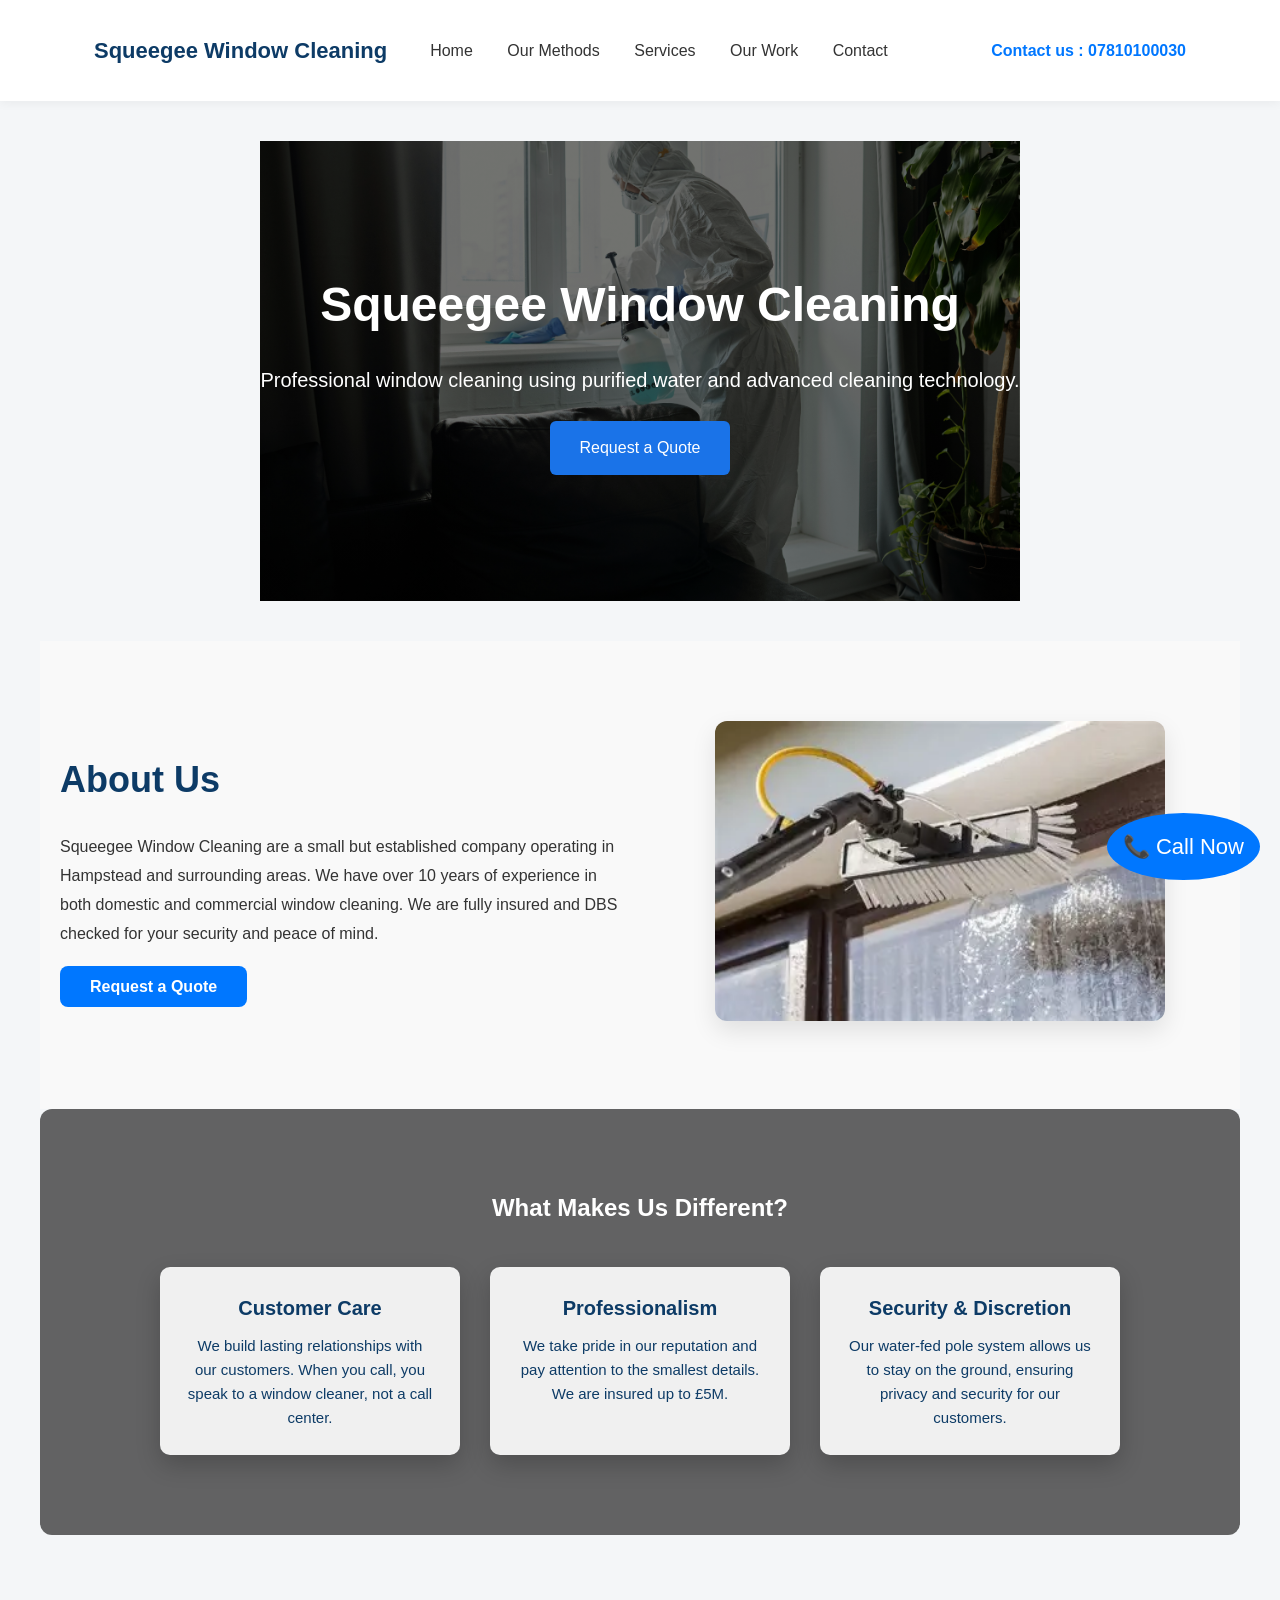
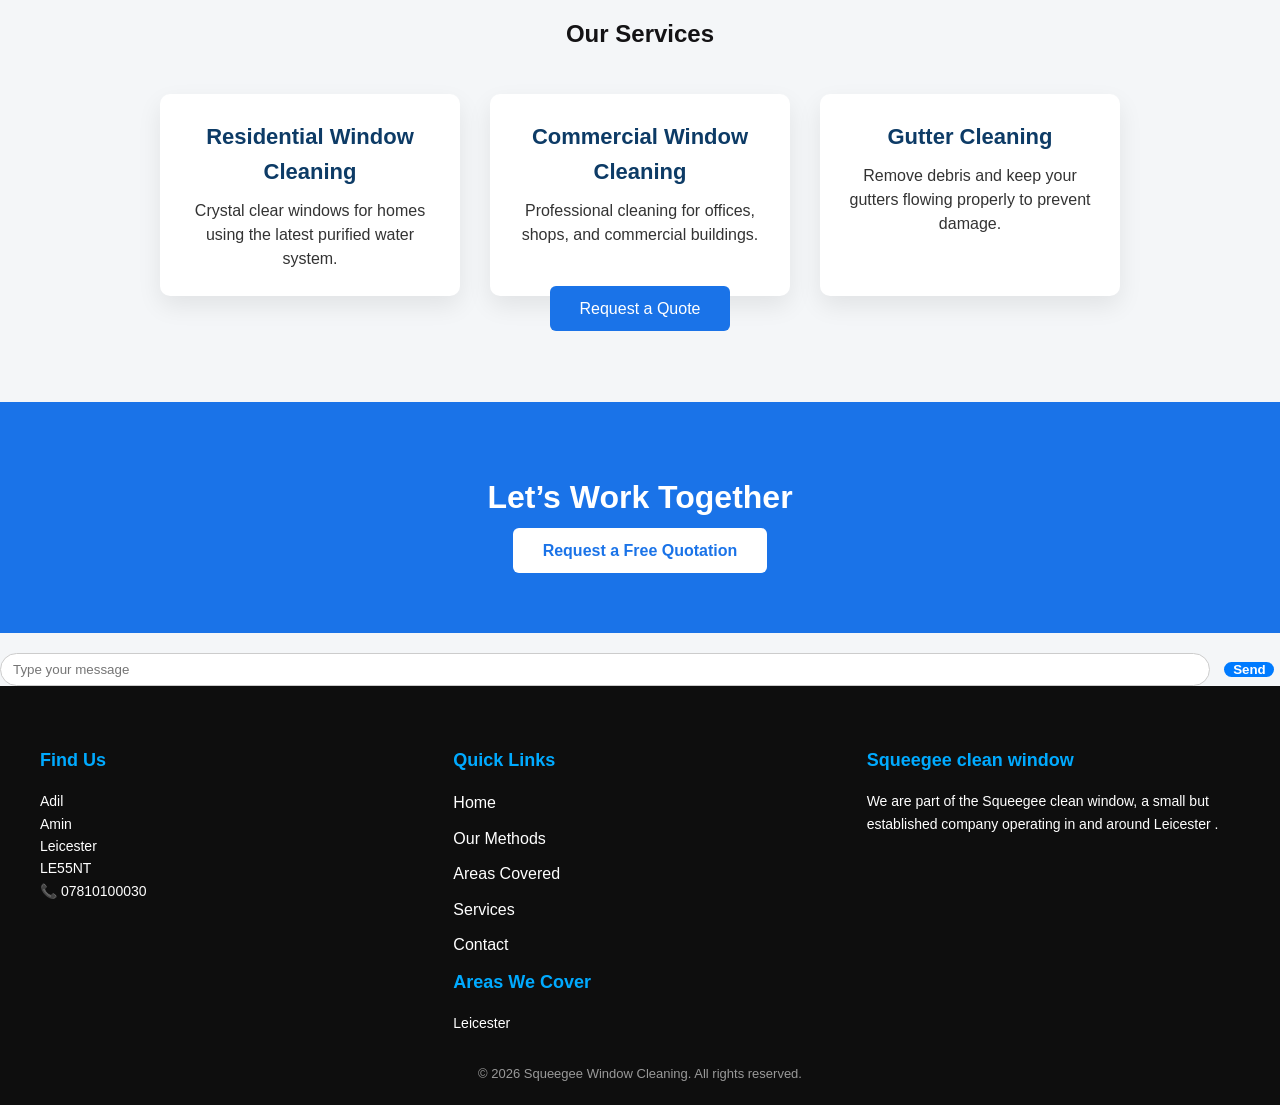
==== index.html @ b542a9dd "lmlm" ====
<!DOCTYPE html>
<html lang="en">

<head>
<meta charset="UTF-8">
<meta name="viewport" content="width=device-width, initial-scale=1.0">
<title>Squeegee Window Cleaning</title>
<link rel="stylesheet" href="style.css">
</head>

<!--Start of Tawk.to Script-->
<script type="text/javascript">
var Tawk_API=Tawk_API||{}, Tawk_LoadStart=new Date();
(function(){
var s1=document.createElement("script"),s0=document.getElementsByTagName("script")[0];
s1.async=true;
s1.src='https://embed.tawk.to/69b595e3cdd3b51c3a6f60e8/1jjml30lh';
s1.charset='UTF-8';
s1.setAttribute('crossorigin','*');
s0.parentNode.insertBefore(s1,s0);
})();
</script>
<!--End of Tawk.to Script-->
<body>

<!-- HEADER -->
<header>
<div class="nav">
<h2>Squeegee Window Cleaning</h2>
<nav>
<a href="index.html">Home</a>
<a href="method.html">Our Methods</a>
<a href="services.html">Services</a>
<a href="Our work.html">Our Work</a>
<a href="contact.html">Contact</a>
</nav>
<p class="call-number">Call Us: <a href="tel:07810100030">Contact us : 07810100030</a></p>
</div>
</header>

<!-- HERO -->
 <section class="hero">

 <div class="index">
<h1>Squeegee Window Cleaning</h1>
<p>Professional window cleaning using purified water and advanced cleaning technology.</p>
<a href="contact.html" class="btn">Request a Quote</a></div>

</section>


<!-- ABOUT US -->
<section class="about">
    <div class="about-content">
        <div class="about-text">
            <h2>About Us</h2>
            <p>Squeegee Window Cleaning are a small but established company operating in Hampstead and surrounding areas.  
            We have over 10 years of experience in both domestic and commercial window cleaning.  
            We are fully insured and DBS checked for your security and peace of mind.</p>
            <a href="contact.html" class="btn">Request a Quote</a>
        </div>
        <div class="about-img">
            <img src="images/pic.webp" alt="Window Cleaning Team">
        </div>
    </div>
</section>
<!-- WHAT MAKES US DIFFERENT -->
<section class="difference">
<h2>What Makes Us Different?</h2>
<div class="diff-cards">
<div class="diff-card">
<h3>Customer Care</h3>
<p>We build lasting relationships with our customers. When you call, you speak to a window cleaner, not a call center.</p>
</div>
<div class="diff-card">
<h3>Professionalism</h3>
<p>We take pride in our reputation and pay attention to the smallest details. We are insured up to £5M.</p>
</div>
<div class="diff-card">
<h3>Security & Discretion</h3>
<p>Our water-fed pole system allows us to stay on the ground, ensuring privacy and security for our customers.</p>
</div>
</div>
</section>

<!-- SERVICES -->
<section class="services">
<h2>Our Services</h2>
<div class="services-grid">
<div class="service-card">
<h3>Residential Window Cleaning</h3>
<p>Crystal clear windows for homes using the latest purified water system.</p>
</div>
<div class="service-card">
<h3>Commercial Window Cleaning</h3>
<p>Professional cleaning for offices, shops, and commercial buildings.</p>
</div>
<div class="service-card">
<h3>Gutter Cleaning</h3>
<p>Remove debris and keep your gutters flowing properly to prevent damage.</p>
</div>
</div>
<a href="contact.html" class="btn">Request a Quote</a>
</section>

<!-- CTA -->
<section class="cta">
<h2>Let’s Work Together</h2>
<a href="contact.html" class="btn">Request a Free Quotation</a>
</section>
<div id="chatbox">
  <div id="messages"></div>
  <input type="text" id="user_input" placeholder="Type your message">
  <button onclick="sendMessage()">Send</button>
</div>

<!-- FOOTER -->
<footer>
<div class="footer-container">

<div class="footer-contact">
<h3>Find Us</h3>
<p>Adil <br>Amin<br>Leicester<br>LE55NT</p>
<p>📞 <a href="tel:07946547311">07810100030</a></p>
</div>

<div class="footer-links">
<h3>Quick Links</h3>
<ul>
<li><a href="index.html">Home</a></li>
<li><a href="method.html">Our Methods</a></li>
<li><a href="areas.html">Areas Covered</a></li>
<li><a href="services.html">Services</a></li>
<li><a href="contact.html">Contact</a></li>
</ul>

<h3>Areas We Cover</h3>
<p>Leicester</p>
</div>

<div class="footer-about">
<h3>Squeegee clean window</h3>
<p>We are part of the Squeegee clean window, a small but established company operating in and around Leicester .</p>
</div>

</div>
<div class="footer-bottom">
<p>© 2026 Squeegee Window Cleaning. All rights reserved.</p>
</div>
</footer>

<a href="" class="call-btn">📞 Call Now</a>

</body>
</html>
---- style.css ----
/* RESET */

**{
margin:0;
padding:0;
box-sizing:border-box;
font-family:Arial,sans-serif;
}

/* HEADER */

header{
background:#0d3b66;
color:white;
padding:15px 0;
}

.nav{
width:90%;
max-width:1200px;
margin:auto;
display:flex;
justify-content:space-between;
align-items:center;
}

nav a{
color:white;
margin-left:20px;
text-decoration:none;
font-weight:500;
}

/* HERO */
.hero {
  height: 60vh; /* or 100vh if you want full screen */
  display: flex;
  flex-direction: column;
  justify-content: center;
  align-items: center;
  text-align: center;
  color: white;
  padding: 40px 20px;

  /* Background image settings */
  
  background-size: cover;  /* make it cover the whole section */
  background-attachment: scroll; /* or 'fixed' for parallax effect */
}

.index{
height:60vh;
display:flex;
flex-direction:column;
justify-content:center;
align-items:center;
text-align:center;
color:white;
background:
linear-gradient(rgba(0,0,0,0.55), rgba(0,0,0,0.55)),
url("images/pexels-matilda-wormwood-4098323.jpg");
background-size:cover;
background-position:center;
}


.hero-content{
max-width:700px;
padding:20px;
}
.hero h1{
font-size:48px;
margin-bottom:20px;
animation:fadeIn 1.5s;
}

.hero p{
font-size:20px;
margin-bottom:25px;
animation:fadeIn 2s;
}

/* BUTTON */

.btn{
background:#1a73e8;
color:white;
padding:14px 30px;
border-radius:6px;
text-decoration:none;
transition:0.3s;
}

.btn:hover{
background:#0d5bd7;
}

/* SERVICES */

.services{
padding:80px 20px;
text-align:center;
}

.services-grid{
display:flex;
gap:30px;
justify-content:center;
margin-top:40px;
}

.service-card{
background:white;
padding:30px;
border-radius:10px;
box-shadow:0 10px 25px rgba(0,0,0,0.1);
width:250px;
}


/* CALL BUTTON */

.call-btn{
position:fixed;
bottom:20px;
right:20px;
background:#0077ff;
color:white;
padding:16px;
border-radius:50%;
font-size:22px;
text-decoration:none;
}

/* ANIMATION */

@keyframes fadeIn{
0%{
opacity:0;
transform:translateY(30px);
}
100%{
opacity:1;
transform:translateY(0);
}
}


































/* HERO  methos css*/
.method-hero{
height:60vh;
display:flex;
flex-direction:column;
justify-content:center;
align-items:center;
text-align:center;
color:white;
background:
linear-gradient(rgba(0,0,0,0.55), rgba(0,0,0,0.55)),
url("images/pexels-matilda-wormwood-4098323.jpg");
background-size:cover;
background-position:center;
}

.method-hero h1{
font-size:48px;
margin-bottom:15px;
animation:fadeIn 1.5s;
}

.method-hero p{
font-size:20px;
animation:fadeIn 2.5s;
}

/* STEPS SECTION */
.steps{
padding:80px 20px;
max-width:1200px;
margin:auto;
text-align:center;
}

.steps h2{
margin-bottom:50px;
}

.step-grid{
display:flex;
flex-wrap:wrap;
gap:40px;
justify-content:center;
}

.step-card{
background:white;
padding:30px;
width:300px;
border-radius:10px;
box-shadow:0 10px 25px rgba(0,0,0,0.08);
transition:transform 0.3s, box-shadow 0.3s;
}

.step-card:hover{
transform:translateY(-10px);
box-shadow:0 15px 35px rgba(0,0,0,0.15);
}

.step-card img{
width:100%;
height:180px;
object-fit:cover;
border-radius:10px 10px 0 0;
margin-bottom:15px;
}

.step-card h3{
margin-bottom:10px;
font-size:22px;
color:#0d3b66;
}

.step-card p{
font-size:16px;
color:#333;
line-height:1.5;
}

/* REUSE FADE ANIMATION */
@keyframes fadeIn{
from{
opacity:0;
transform:translateY(30px);
}
to{
opacity:1;
transform:translateY(0);
}
}






















/* CONTACT HERO page */
.contact-hero{
height:60vh;
display:flex;
flex-direction:column;
justify-content:center;
align-items:center;
text-align:center;
color:white;
background:
linear-gradient(rgba(0,0,0,0.55), rgba(0,0,0,0.55)),
url("images/pexels-matilda-wormwood-4098323.jpg");
background-size:cover;
background-position:center;
}

.contact-hero h1{
font-size:40px;
margin-bottom:10px;
}

.contact-hero p{
font-size:18px;
opacity:0.9;
}

/* CONTACT FORM LAYOUT */
.contact-section{
padding:60px 20px;
background:#f5f5f5;
}

.contact-container{
max-width:1100px;
margin:auto;
display:flex;
flex-wrap:wrap;
gap:40px;
justify-content:center;
align-items:flex-start;
}

.contact-form,
.contact-info{
background:white;
padding:25px;
border-radius:8px;
box-shadow:0 8px 25px rgba(0,0,0,0.08);
width:100%;
max-width:450px;
}

.contact-form h2,
.contact-info h2{
margin-bottom:18px;
color:#0d3b66;
font-size:24px;
}

.contact-form input,
.contact-form textarea{
width:100%;
padding:12px;
margin:8px 0;
border:1px solid #ccc;
border-radius:6px;
font-size:16px;
}

.contact-form textarea{
min-height:140px;
resize:none;
}

.btn-submit{
background:#1a73e8;
color:white;
padding:12px 22px;
border:none;
border-radius:6px;
font-size:18px;
cursor:pointer;
transition:0.3s;
}

.btn-submit:hover{
background:#0d5bd7;
}

/* CONTACT INFO */
.contact-info p{
font-size:16px;
margin-bottom:10px;
}

.contact-info a{
color:#0077ff;
text-decoration:none;
}

.contact-info a:hover{
text-decoration:underline;
}

/* GOOGLE MAP */
.map-section{
margin-top:40px;
text-align:center;
}

.map-section h2{
margin-bottom:18px;
color:#0d3b66;
font-size:26px;
}

/* MOBILE */
@media (max-width:768px){
.contact-container{
flex-direction:column;
align-items:center;
}
}

















/* HERO FOR SERVICES pages */
.services-hero{
background:linear-gradient(rgba(0,0,0,0.55), rgba(0,0,0,0.55)), url("images/1.jpg");
background-size:cover;
background-position:center;
text-align:center;
color:white;
padding:80px 20px;
}

.services-hero h1{
font-size:48px;
margin-bottom:15px;
animation:fadeIn 1.5s;
}

.services-hero p{
font-size:20px;
animation:fadeIn 2.5s;
}

/* SERVICES GRID */
.services-section{
padding:80px 20px;
max-width:1200px;
margin:auto;
text-align:center;
}

.services-section h2{
margin-bottom:50px;
font-size:32px;
color:#0d3b66;
}

.services-grid{
display:flex;
flex-wrap:wrap;
justify-content:center;
gap:30px;
}

.service-card{
background:white;
padding:25px;
width:300px;
border-radius:10px;
box-shadow:0 10px 25px rgba(0,0,0,0.08);
transition:transform 0.3s, box-shadow 0.3s;
}

.service-card:hover{
transform:translateY(-10px);
box-shadow:0 15px 35px rgba(0,0,0,0.15);
}

.service-card img{
width:100%;
height:200px;
object-fit:cover;
border-radius:10px 10px 0 0;
margin-bottom:15px;
}

.service-card h3{
margin-bottom:10px;
font-size:22px;
color:#0d3b66;
}

.service-card p{
font-size:16px;
color:#333;
line-height:1.5;
}

/* MOBILE RESPONSIVE */
@media(max-width:768px){
.services-grid{
flex-direction:column;
align-items:center;
}
}

/* =====================
   WHAT MAKES US DIFFERENT - BACKGROUND IMAGE
===================== */
.difference {
    padding:80px 20px;
    max-width:1200px;
    margin:auto;
    text-align:center;

    /* Background image */
    background: linear-gradient(rgba(0,0,0,0.6), rgba(0,0,0,0.6)), 
                url('images/pexels-tima-miroshnichenko-6195960.jpg') no-repeat center center;
    background-size:cover;
    color:white;  /* Make text white for contrast */
    border-radius:12px;
}

/* Cards on top of background */
.diff-cards {
    display:flex;
    flex-wrap:wrap;
    justify-content:center;
    gap:30px;
    margin-top:40px;
}

.diff-card {
    background: rgba(255, 255, 255, 0.9); /* semi-transparent for readability */
    padding:25px;
    width:300px;
    border-radius:10px;
    box-shadow:0 10px 25px rgba(0,0,0,0.2);
    transition:transform 0.3s, box-shadow 0.3s;
    color:#0d3b66; /* Dark text inside cards */
}

.diff-card:hover{
    transform:translateY(-10px);
    box-shadow:0 15px 35px rgba(0,0,0,0.25);
}

.diff-card h3{
    margin-bottom:10px;
    font-size:20px;
}

.diff-card p{
    font-size:15px;
    line-height:1.6;
}

/* Responsive */
@media(max-width:768px){
    .diff-cards {
        flex-direction:column;
        align-items:center;
    }
}
/* =====================
   ABOUT US
===================== */
.about {
    padding:80px 20px;
    max-width:1200px;
    margin:auto;
    background:#f9f9f9;
}

.about-content {
    display:flex;
    align-items:center;
    justify-content:space-between;
    gap:40px;
    flex-wrap:wrap;
}

.about-text {
    flex:1;
    min-width:280px;
}

.about-text h2 {
    font-size:36px;
    color:#0d3b66;
    margin-bottom:25px;
    opacity:0;
    transform:translateY(30px);
    animation:fadeInUp 1s forwards;
}

.about-text p {
    font-size:16px;
    color:#333;
    line-height:1.8;
    margin-bottom:25px;
    opacity:0;
    transform:translateY(30px);
    animation:fadeInUp 1s 0.3s forwards; /* delay 0.3s */
}

.about-text .btn {
    background:#0077ff;
    color:white;
    padding:12px 30px;
    border-radius:8px;
    font-weight:600;
    transition:0.3s;
    opacity:0;
    transform:translateY(30px);
    animation:fadeInUp 1s 0.6s forwards; /* delay 0.6s */
}

.about-text .btn:hover {
    background:#005ed6;
    transform:translateY(-3px);
}

.about-img {
    flex:1;
    min-width:280px;
    text-align:center;
}

.about-img img {
    width:100%;
    max-width:450px;
    border-radius:12px;
    box-shadow:0 10px 25px rgba(0,0,0,0.1);
    opacity:0;
    transform:translateY(30px);
    animation:fadeInUp 1s 0.9s forwards; /* delay 0.9s */
}

/* Fade-in animation */
@keyframes fadeInUp {
    to {
        opacity:1;
        transform:translateY(0);
    }
}

/* Responsive */
@media(max-width:768px){
    .about-content {
        flex-direction:column;
    }
    .about-text h2 {
        font-size:28px;
    }
    .about-text p {
        font-size:15px;
    }
    .about-img img {
        max-width:100%;
    }
}


/* =====================
   GLOBAL STYLES
===================== */
*{
    margin:0;
    padding:0;
    box-sizing:border-box;
}

body{
    font-family:'Poppins', sans-serif;
    background:#f4f6f8;
    color:#141315;
    line-height:1.6;
}

a{
    text-decoration:none;
    color:inherit;
}

/* =====================
   HEADER
===================== */
header{
    background:white;
    box-shadow:0 2px 10px rgba(0,0,0,0.05);
    position:sticky;
    top:0;
    z-index:1000;
}

.nav{
    max-width:1200px;
    margin:auto;
    padding:18px 30px;
    display:flex;
    justify-content:space-between;
    align-items:center;
    flex-wrap:wrap;
}

.nav h2{
    font-size:22px;
    color:#0d3b66;
}

.nav nav a{
    margin:0 15px;
    font-weight:500;
    color:#333;
    transition:0.3s;
}

.nav nav a:hover{
    color:#0077ff;
}

.call-number a{
    font-weight:600;
    color:#0077ff;
}
 







/* WORK HERO SECTION */
.Work{
height:50vh;
display:flex;
flex-direction:column;
justify-content:center;
align-items:center;
text-align:center;
color:white;

background:
linear-gradient(rgba(0,0,0,0.6), rgba(0,0,0,0.6)),
url("images/pexels-tima-miroshnichenko-6195105.jpg");

background-size:cover;
background-position:center;
}

.Work h1{
font-size:48px;
margin-bottom:15px;
animation:fadeIn 1.5s;
}

.Work p{
font-size:20px;
animation:fadeIn 2s;
}


/* GALLERY SECTION */

.gallery{
padding:80px 20px;
background:#f5f5f5;
overflow:hidden;
}

/* TRACK */

.gallery-track{
width:100%;
overflow:hidden;
}

/* SLIDE CONTAINER */

.gallery-slide{
display:flex;
gap:20px;
animation:slideGallery 20s linear infinite;
}

/* IMAGES */

.gallery-slide img{
width:350px;
height:250px;
object-fit:cover;
border-radius:10px;
box-shadow:0 10px 25px rgba(0,0,0,0.15);
transition:0.3s;
}

/* HOVER EFFECT */

.gallery-slide img:hover{
transform:scale(1.05);
}

/* SLIDING ANIMATION */

@keyframes slideGallery{

0%{
transform:translateX(0);
}

100%{
transform:translateX(-50%);
}}
/* CTA SECTION */
.cta{
background:#1a73e8;
color:white;
text-align:center;
padding:70px 20px;
}

.cta h2{
font-size:32px;
margin-bottom:15px;
}

.cta p{
font-size:18px;
margin-bottom:25px;
}

.cta .btn{
background:white;
color:#1a73e8;
padding:14px 30px;
border-radius:6px;
text-decoration:none;
font-weight:bold;
transition:0.3s;
}

.cta .btn:hover{
background:#e6f0ff;
transform:translateY(-3px);
}
























/* FOOTER STYLING */
footer{
    background:#0e0e0e;
    color:white;
    padding:60px 20px 20px 20px;
    font-family:'Poppins', sans-serif;
}

/* FOOTER MAIN CONTAINER */
.footer-container{
    display:flex;
    flex-wrap:wrap;
    justify-content:space-between;
    gap:40px;
    max-width:1200px;
    margin:auto;
}

/* SECTIONS: CONTACT, LINKS, ABOUT */
.footer-contact,
.footer-links,
.footer-about{
    flex:1;
    min-width:250px;
}

/* SECTION HEADINGS */
.footer-contact h3,
.footer-links h3,
.footer-about h3{
    font-size:18px;
    margin-bottom:15px;
    color:#00aaff;
}

/* PARAGRAPHS */
.footer-contact p,
.footer-links p,
.footer-about p{
    font-size:14px;
    line-height:1.6;
}

/* QUICK LINKS LIST */
.footer-links ul{
    list-style:none;
    padding:0;
}

.footer-links ul li{
    margin-bottom:10px;
}

.footer-links ul li a,
.footer-contact a{
    color:white;
    text-decoration:none;
    transition:0.3s;
}

.footer-links ul li a:hover,
.footer-contact a:hover{
    color:#00aaff;
}

/* FOOTER BOTTOM TEXT */
.footer-bottom{
    text-align:center;
    margin-top:30px;
    font-size:13px;
    color:#999;
}

/* MOBILE RESPONSIVE */
@media(max-width:768px){
    .footer-container{
        flex-direction:column;
        text-align:center;
        gap:30px;
    }
}












<style>
/* Chatbox container */
#chatbox {
    width: 350px;
    max-height: 500px;
    border: 2px solid #007BFF;
    border-radius: 10px;
    padding: 10px;
    display: flex;
    flex-direction: column;
    justify-content: space-between;
    font-family: Arial, sans-serif;
    background-color: #f9f9f9;
}

/* Messages container */
#messages {
    flex: 1;
    overflow-y: auto;
    padding: 5px;
    margin-bottom: 10px;
}

/* Each message */
#messages p {
    margin: 5px 0;
    padding: 8px 12px;
    border-radius: 15px;
    max-width: 80%;
    word-wrap: break-word;
}

/* User messages */
#messages p:nth-child(odd) {
    background-color: #007BFF;
    color: white;
    align-self: flex-end;
}

/* Bot messages */
#messages p:nth-child(even) {
    background-color: #e5e5ea;
    color: black;
    align-self: flex-start;
}

/* Input field */
#user_input {
    width: calc(100% - 70px);
    padding: 8px 12px;
    border-radius: 20px;
    border: 1px solid #ccc;
    outline: none;
}

/* Send button */
#chatbox button {
    width: 50px;
    margin-left: 10px;
    border: none;
    background-color: #007BFF;
    color: white;
    font-weight: bold;
    border-radius: 20px;
    cursor: pointer;
    transition: background-color 0.2s;
}

#chatbox button:hover {
    background-color: #0056b3;
}
</style>
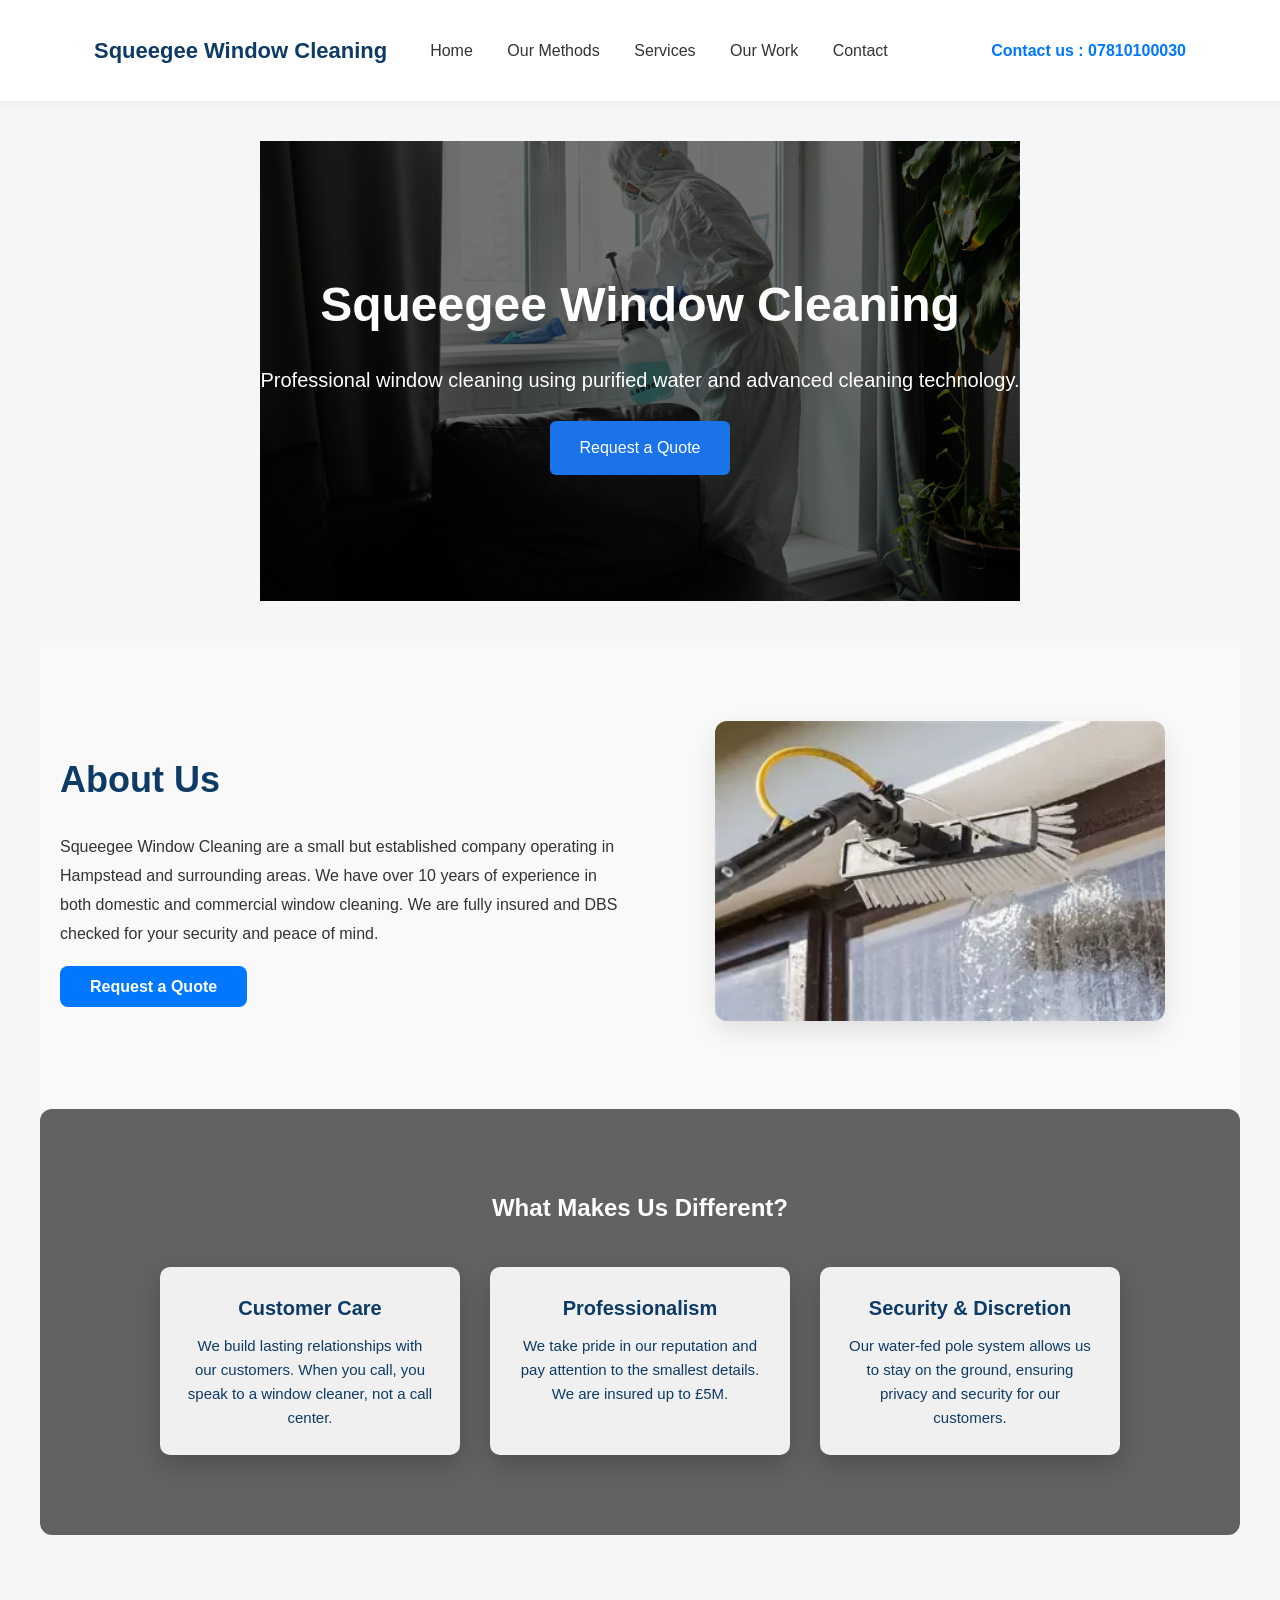
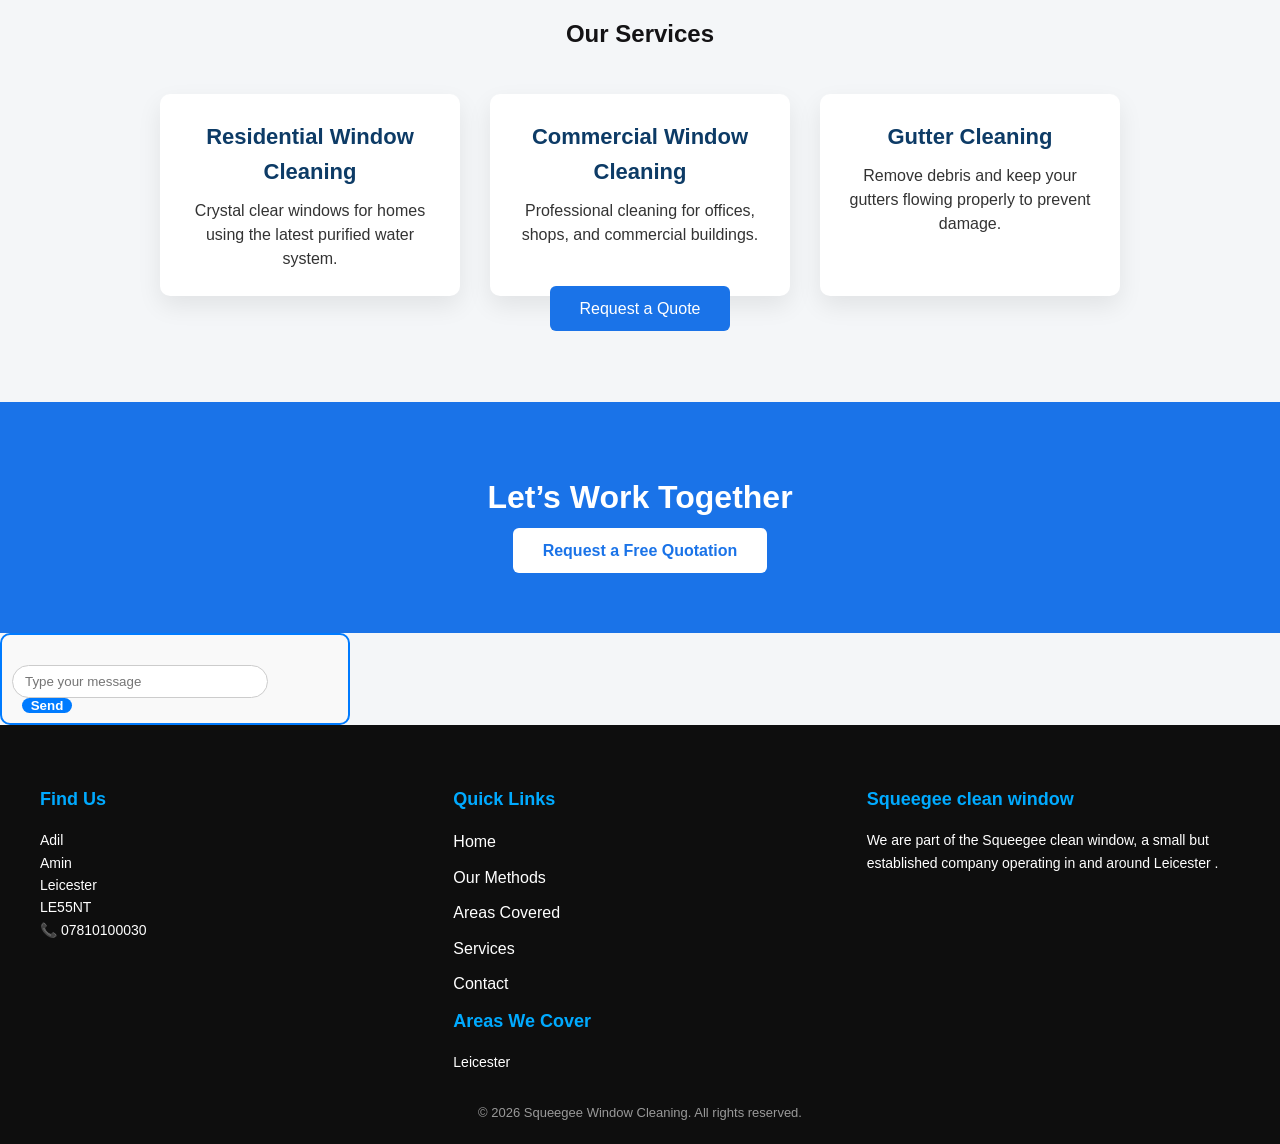
==== commit 7774e4a7: "lkl" ====
--- a/index.html
+++ b/index.html
@@ -148,8 +148,9 @@
 <p>© 2026 Squeegee Window Cleaning. All rights reserved.</p>
 </div>
 </footer>
+<!-- <a href="" class="call-btn">📞 Call Now</a> -->
 
-<a href="" class="call-btn">📞 Call Now</a>
+
 
 </body>
 </html>
--- a/style.css
+++ b/style.css
@@ -123,8 +123,8 @@
 .call-btn{
 position:fixed;
 bottom:20px;
-right:20px;
-background:#0077ff;
+left:2120px;
+background:#2c3ac9;
 color:white;
 padding:16px;
 border-radius:50%;
@@ -973,7 +973,7 @@
 
 
 
-<style>
+
 /* Chatbox container */
 #chatbox {
     width: 350px;
@@ -1044,4 +1044,3 @@
 #chatbox button:hover {
     background-color: #0056b3;
 }
-</style>
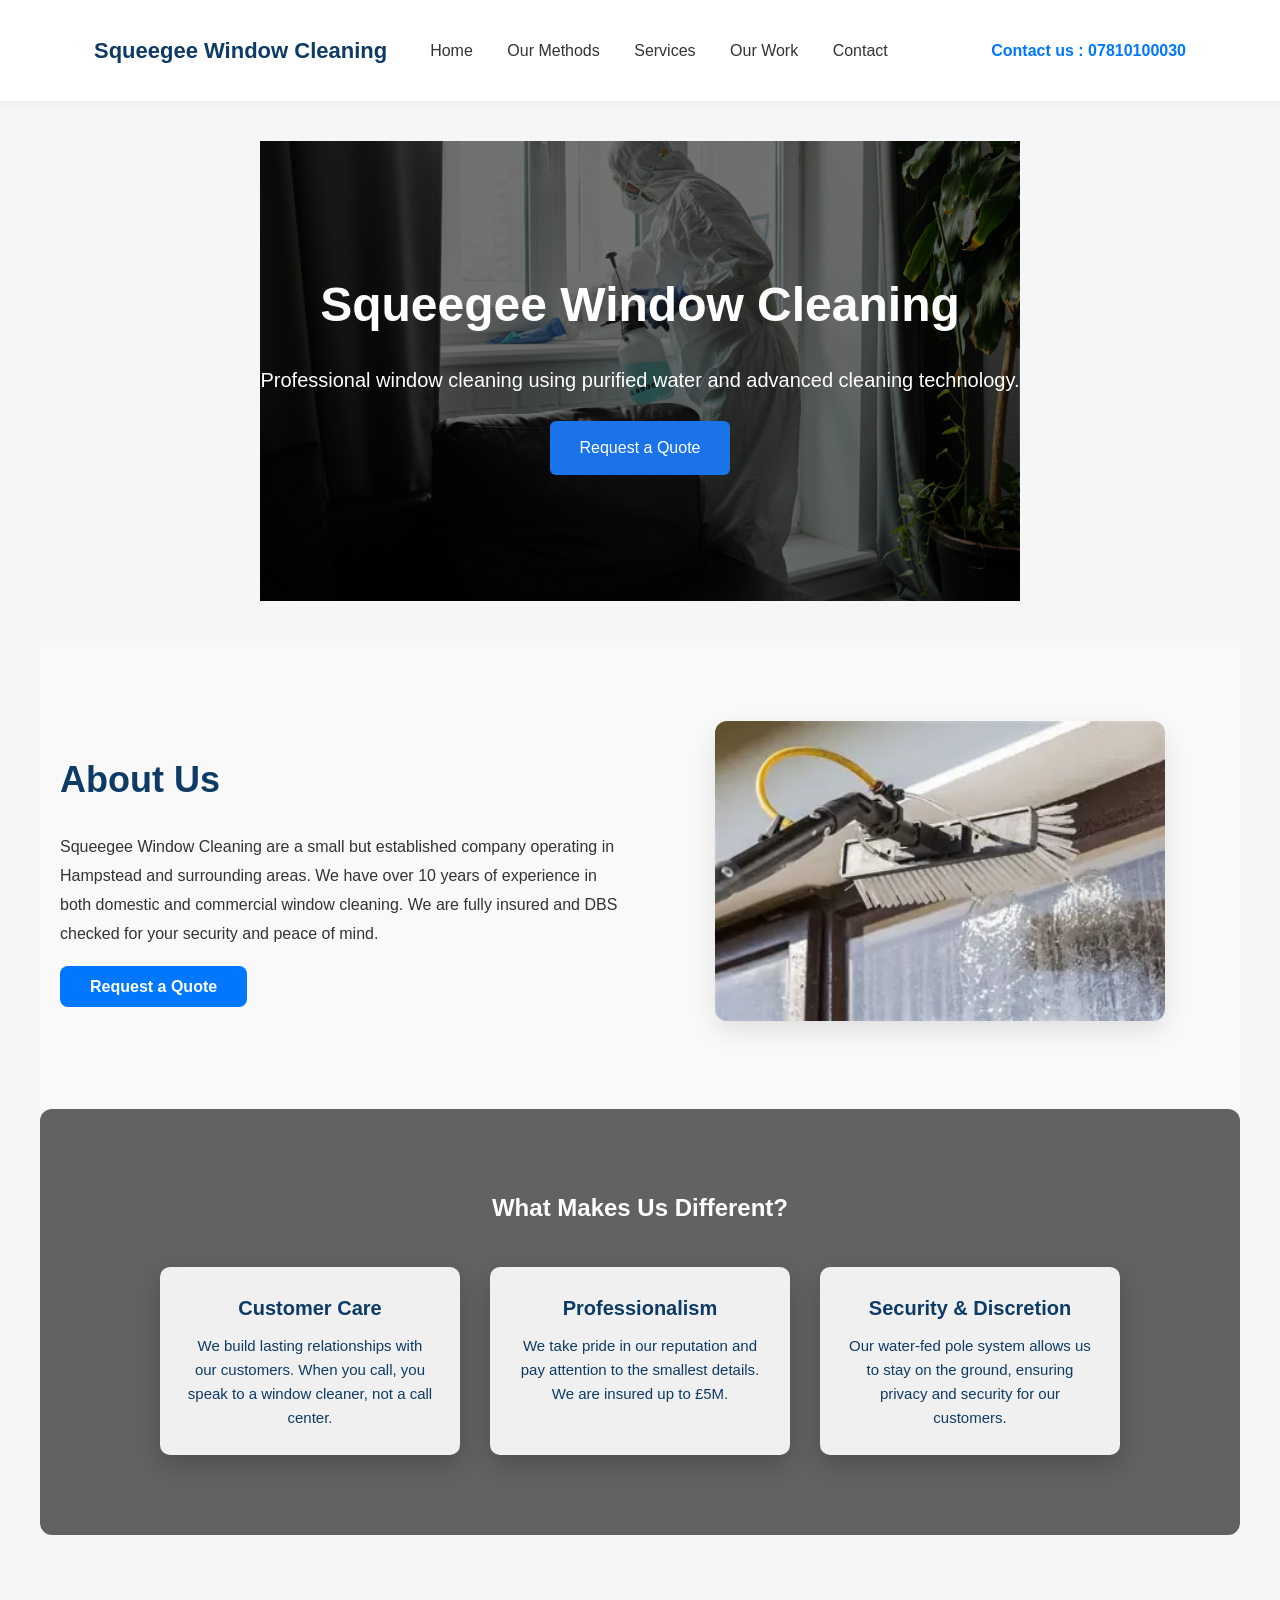
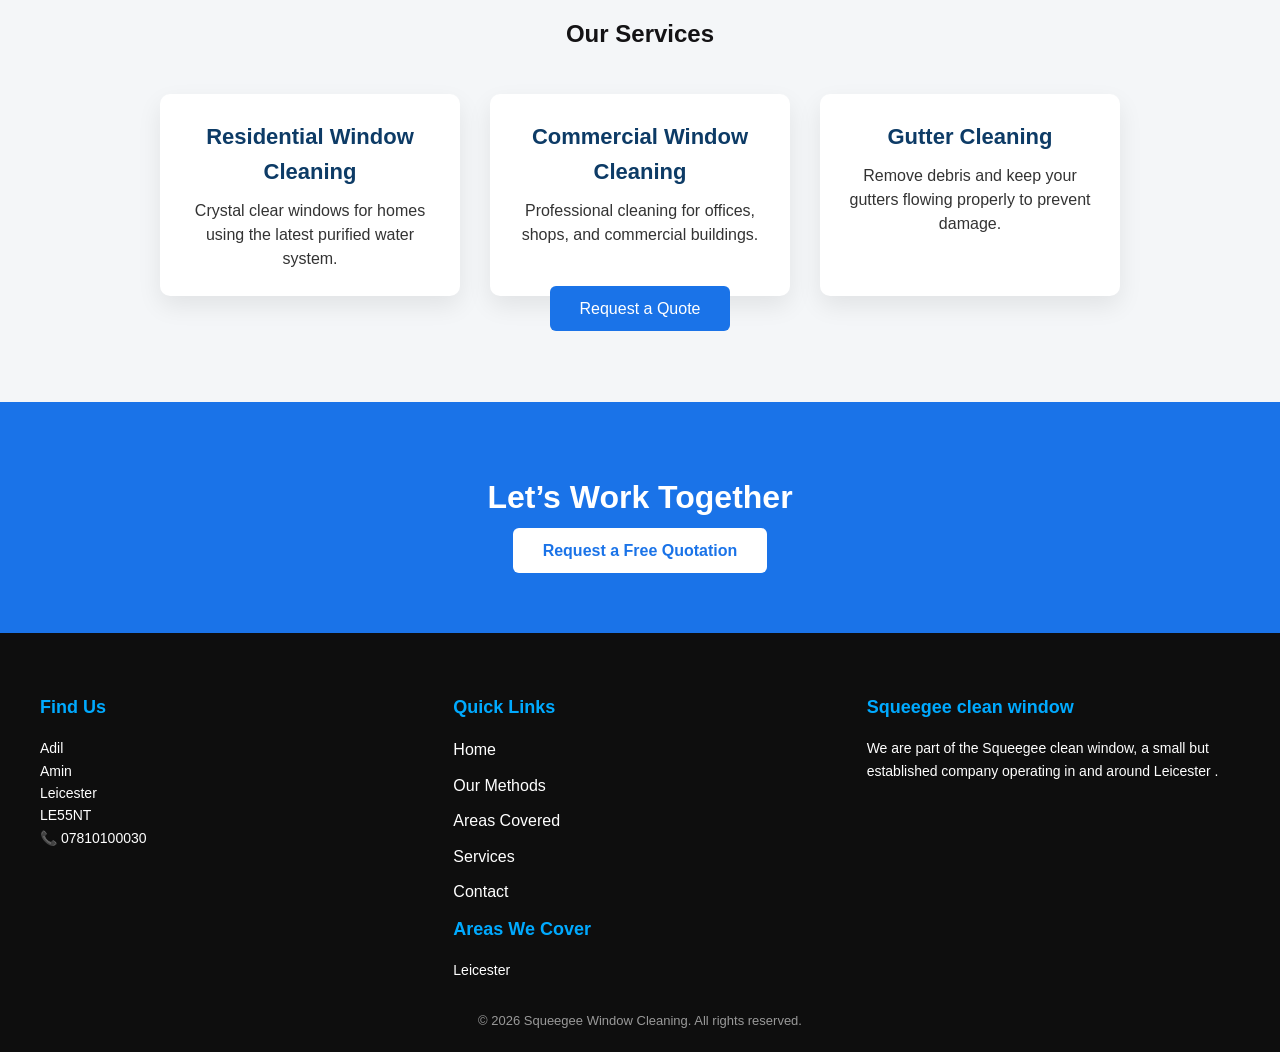
==== commit 269de9df: "jhj" ====
--- a/index.html
+++ b/index.html
@@ -108,11 +108,7 @@
 <h2>Let’s Work Together</h2>
 <a href="contact.html" class="btn">Request a Free Quotation</a>
 </section>
-<div id="chatbox">
-  <div id="messages"></div>
-  <input type="text" id="user_input" placeholder="Type your message">
-  <button onclick="sendMessage()">Send</button>
-</div>
+
 
 <!-- FOOTER -->
 <footer>
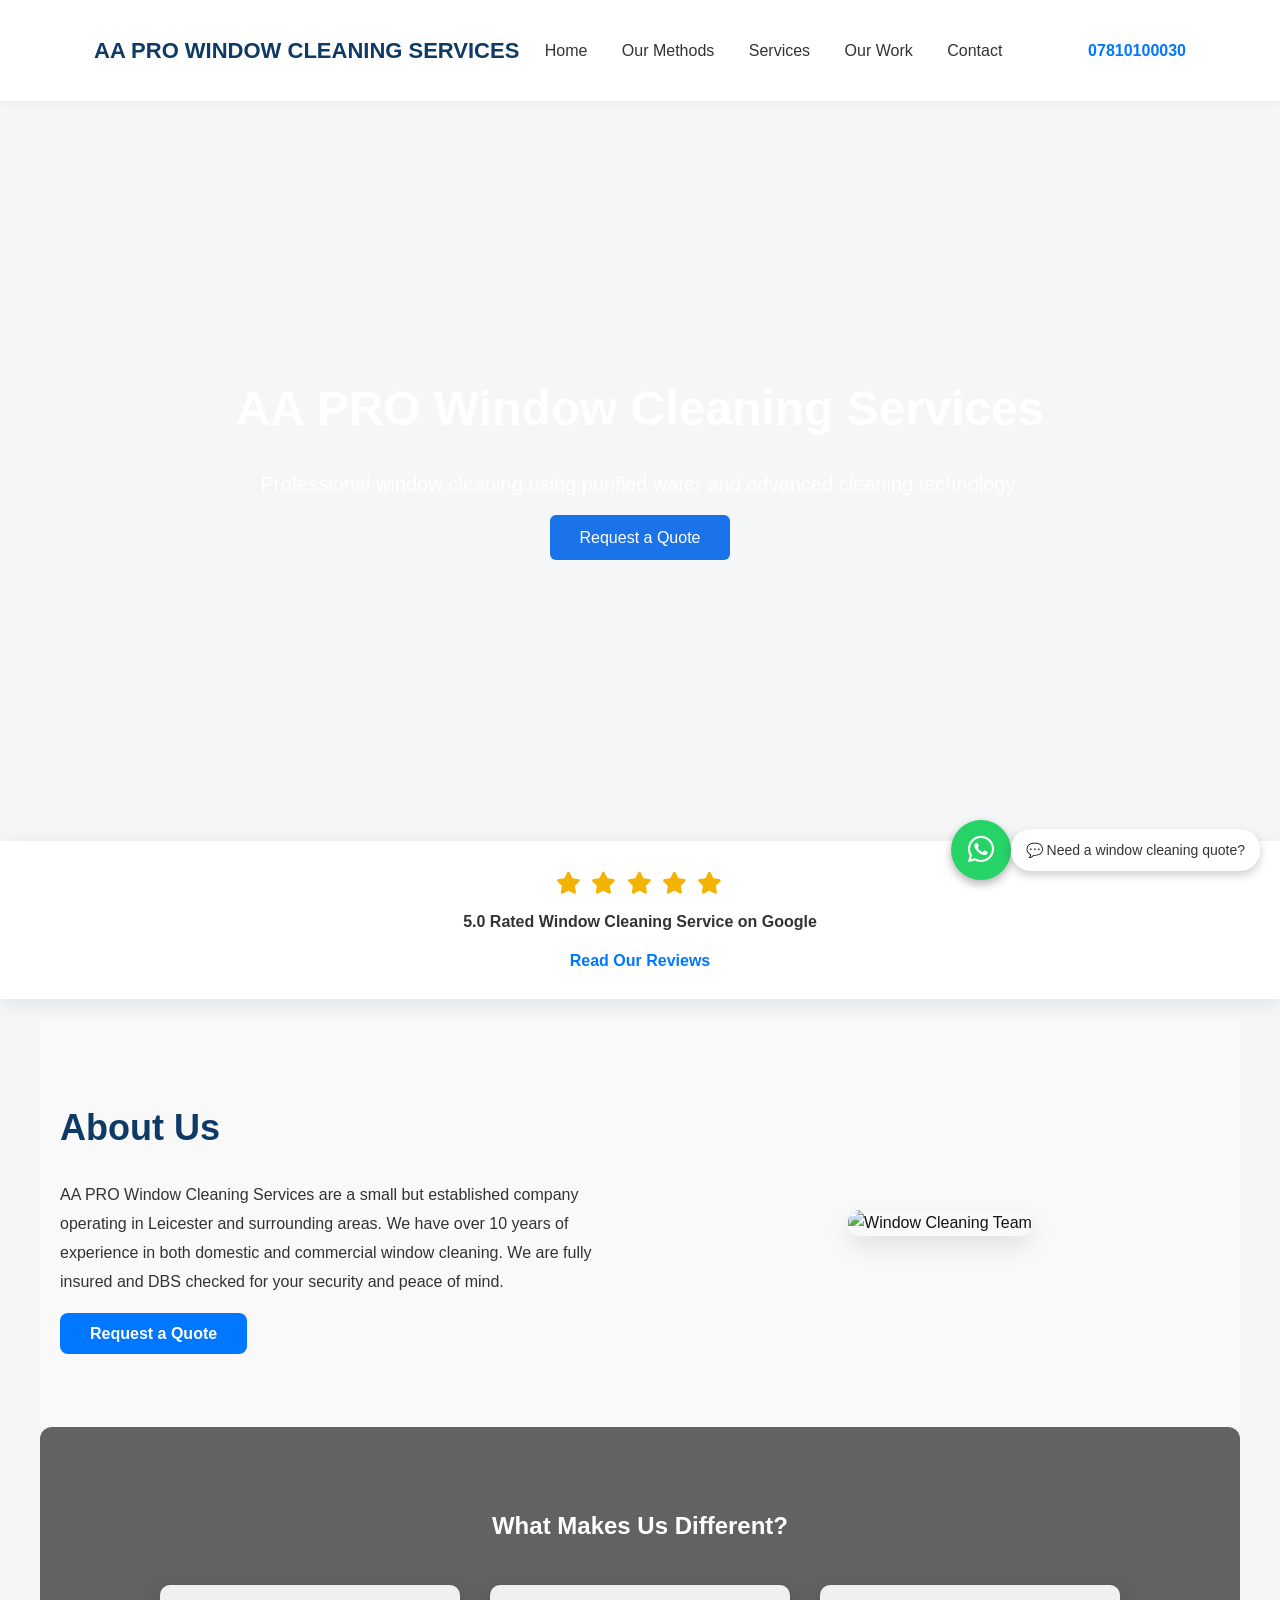
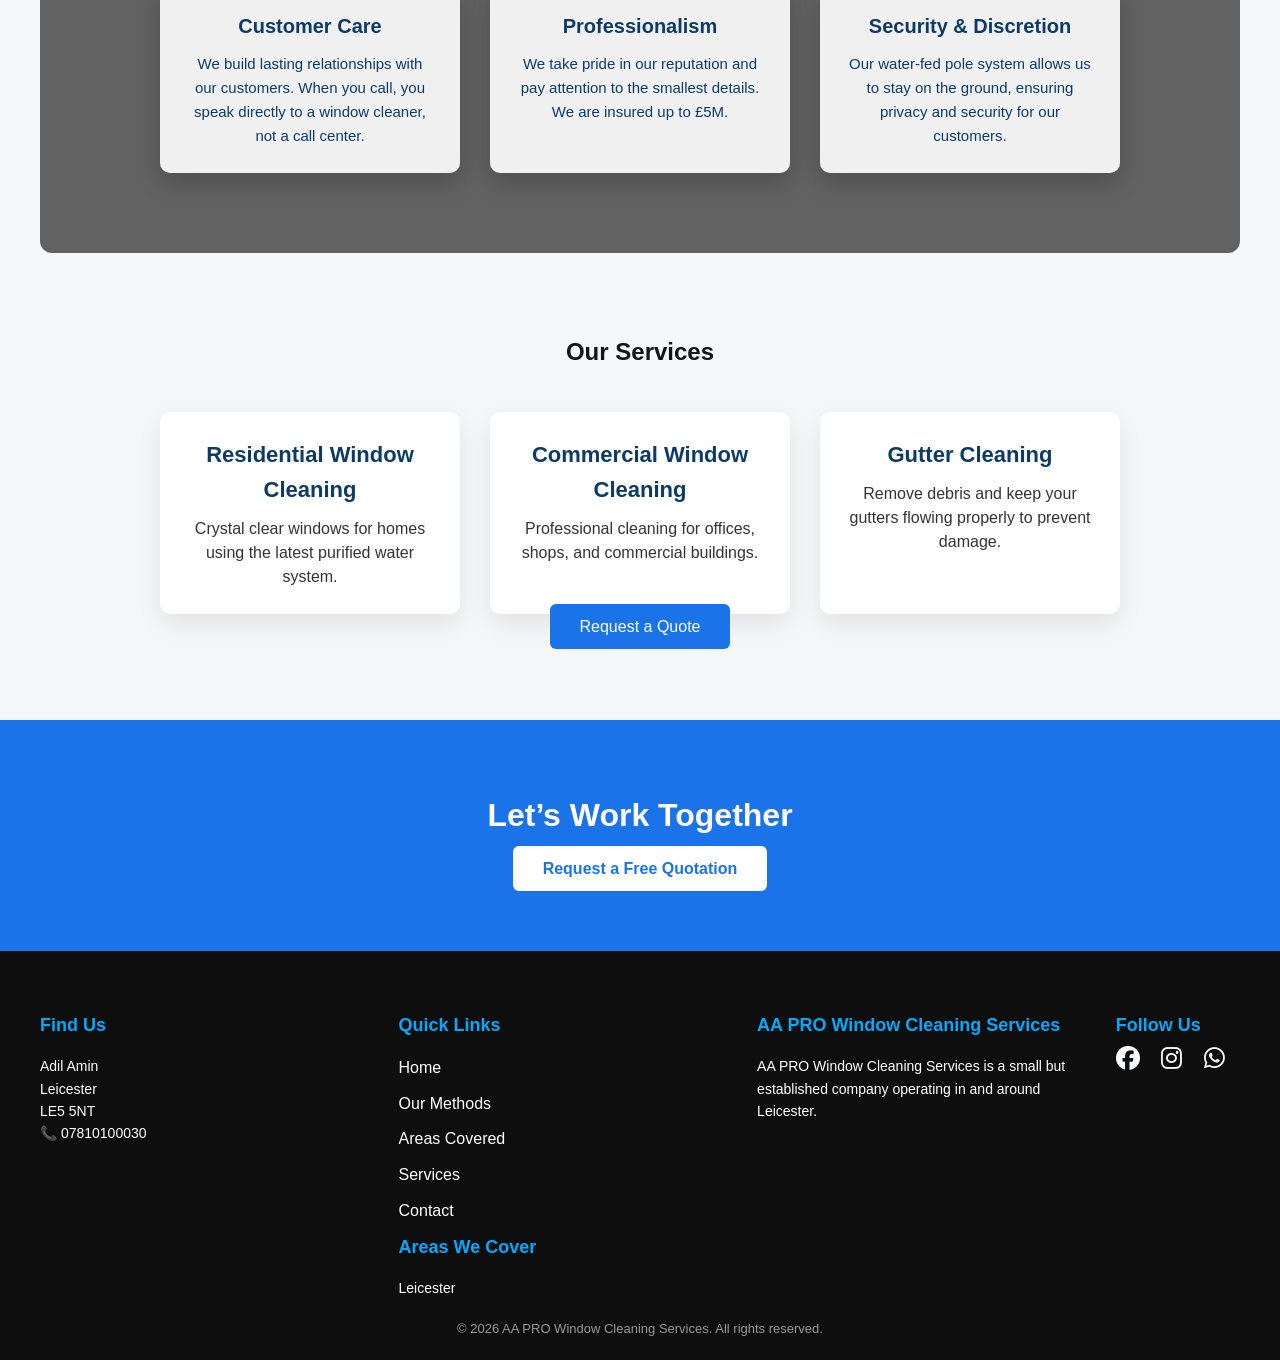
==== commit 0172beb4: "Add files via upload" ====
--- a/index.html
+++ b/index.html
@@ -4,124 +4,240 @@
 <head>
 <meta charset="UTF-8">
 <meta name="viewport" content="width=device-width, initial-scale=1.0">
-<title>Squeegee Window Cleaning</title>
+<link rel="stylesheet" href="https://cdnjs.cloudflare.com/ajax/libs/font-awesome/6.5.0/css/all.min.css">
+
+<title>AA PRO Window Cleaning Services</title>
 <link rel="stylesheet" href="style.css">
 </head>
 
-<!--Start of Tawk.to Script-->
-<script type="text/javascript">
-var Tawk_API=Tawk_API||{}, Tawk_LoadStart=new Date();
-(function(){
-var s1=document.createElement("script"),s0=document.getElementsByTagName("script")[0];
-s1.async=true;
-s1.src='https://embed.tawk.to/69b595e3cdd3b51c3a6f60e8/1jjml30lh';
-s1.charset='UTF-8';
-s1.setAttribute('crossorigin','*');
-s0.parentNode.insertBefore(s1,s0);
-})();
-</script>
-<!--End of Tawk.to Script-->
 <body>
 
-<!-- HEADER -->
+<div class="whatsapp-container">
+
+<a href="https://wa.me/447761815029?text=Hello%20I%20would%20like%20a%20window%20cleaning%20quote" 
+class="whatsapp-float" target="_blank">
+<i class="fa-brands fa-whatsapp"></i>
+</a>
+
+<div class="whatsapp-notification">
+💬 Need a window cleaning quote?
+</div>
+
+</div>
+
+
 <header>
 <div class="nav">
-<h2>Squeegee Window Cleaning</h2>
-<nav>
+
+<h2>AA PRO WINDOW CLEANING SERVICES</h2>
+
+<div class="menu-toggle" id="mobile-menu">
+<span></span>
+<span></span>
+<span></span>
+</div>
+
+<nav id="nav-menu">
 <a href="index.html">Home</a>
 <a href="method.html">Our Methods</a>
 <a href="services.html">Services</a>
-<a href="Our work.html">Our Work</a>
+<a href="ourwork.html">Our Work</a>
 <a href="contact.html">Contact</a>
 </nav>
-<p class="call-number">Call Us: <a href="tel:07810100030">Contact us : 07810100030</a></p>
+
+<p class="call-number">
+Call Us: <a href="tel:+447810100030">07810100030</a>
+</p>
+
 </div>
 </header>
 
 <!-- HERO -->
- <section class="hero">
-
- <div class="index">
-<h1>Squeegee Window Cleaning</h1>
-<p>Professional window cleaning using purified water and advanced cleaning technology.</p>
-<a href="contact.html" class="btn">Request a Quote</a></div>
-
-</section>
+<section class="hero">
+
+<div class="index">
+<h1>AA PRO Window Cleaning Services</h1>
+<p>
+Professional window cleaning using purified water and advanced cleaning technology.
+</p>
+<a href="contact.html" class="btn">Request a Quote</a>
+</div>
+</section>
+
+<!-- GOOGLE RATING BADGE -->
+
+<section class="rating-badge">
+
+<div class="rating-content">
+
+<div class="stars">
+<i class="fa-solid fa-star"></i>
+<i class="fa-solid fa-star"></i>
+<i class="fa-solid fa-star"></i>
+<i class="fa-solid fa-star"></i>
+<i class="fa-solid fa-star"></i>
+</div>
+
+<p><strong>5.0 Rated Window Cleaning Service on Google</strong></p>
+
+<a href="https://www.google.com/search?q=AA+PRO+Window+Cleaning+Leicester" target="_blank">
+Read Our Reviews
+</a>
+
+</div>
+
+</section>
+
+
+
 
 
 <!-- ABOUT US -->
 <section class="about">
-    <div class="about-content">
-        <div class="about-text">
-            <h2>About Us</h2>
-            <p>Squeegee Window Cleaning are a small but established company operating in Hampstead and surrounding areas.  
-            We have over 10 years of experience in both domestic and commercial window cleaning.  
-            We are fully insured and DBS checked for your security and peace of mind.</p>
-            <a href="contact.html" class="btn">Request a Quote</a>
-        </div>
-        <div class="about-img">
-            <img src="images/pic.webp" alt="Window Cleaning Team">
-        </div>
-    </div>
-</section>
+
+<div class="about-content">
+
+<div class="about-text">
+
+<h2>About Us</h2>
+
+<p>
+AA PRO Window Cleaning Services are a small but established company operating in
+Leicester and surrounding areas.
+
+We have over 10 years of experience in both domestic and commercial window cleaning.
+
+We are fully insured and DBS checked for your security and peace of mind.
+</p>
+
+<a href="contact.html" class="btn">Request a Quote</a>
+
+</div>
+
+<div class="about-img">
+<img src="images/home2.jpeg" alt="Window Cleaning Team">
+</div>
+
+</div>
+
+</section>
+
+
+
 <!-- WHAT MAKES US DIFFERENT -->
 <section class="difference">
+
 <h2>What Makes Us Different?</h2>
+
 <div class="diff-cards">
+
 <div class="diff-card">
+
 <h3>Customer Care</h3>
-<p>We build lasting relationships with our customers. When you call, you speak to a window cleaner, not a call center.</p>
-</div>
+
+<p>
+We build lasting relationships with our customers.
+When you call, you speak directly to a window cleaner, not a call center.
+</p>
+
+</div>
+
+
 <div class="diff-card">
+
 <h3>Professionalism</h3>
-<p>We take pride in our reputation and pay attention to the smallest details. We are insured up to £5M.</p>
-</div>
+
+<p>
+We take pride in our reputation and pay attention to the smallest details.
+We are insured up to £5M.
+</p>
+
+</div>
+
+
 <div class="diff-card">
+
 <h3>Security & Discretion</h3>
-<p>Our water-fed pole system allows us to stay on the ground, ensuring privacy and security for our customers.</p>
-</div>
-</div>
-</section>
+
+<p>
+Our water-fed pole system allows us to stay on the ground,
+ensuring privacy and security for our customers.
+</p>
+
+</div>
+
+</div>
+
+</section>
+
+
 
 <!-- SERVICES -->
 <section class="services">
+
 <h2>Our Services</h2>
+
 <div class="services-grid">
+
 <div class="service-card">
 <h3>Residential Window Cleaning</h3>
 <p>Crystal clear windows for homes using the latest purified water system.</p>
 </div>
+
 <div class="service-card">
 <h3>Commercial Window Cleaning</h3>
 <p>Professional cleaning for offices, shops, and commercial buildings.</p>
 </div>
+
 <div class="service-card">
 <h3>Gutter Cleaning</h3>
 <p>Remove debris and keep your gutters flowing properly to prevent damage.</p>
 </div>
-</div>
+
+</div>
+
 <a href="contact.html" class="btn">Request a Quote</a>
-</section>
+
+</section>
+
+
 
 <!-- CTA -->
 <section class="cta">
+
 <h2>Let’s Work Together</h2>
+
 <a href="contact.html" class="btn">Request a Free Quotation</a>
-</section>
-
-
-<!-- FOOTER -->
+
+</section>
+
+
+
 <footer>
+
 <div class="footer-container">
 
+<!-- CONTACT -->
 <div class="footer-contact">
 <h3>Find Us</h3>
-<p>Adil <br>Amin<br>Leicester<br>LE55NT</p>
-<p>📞 <a href="tel:07946547311">07810100030</a></p>
-</div>
-
+
+<p>
+Adil Amin<br>
+Leicester<br>
+LE5 5NT
+</p>
+
+<p>
+📞 <a href="tel:07810100030">07810100030</a>
+</p>
+</div>
+
+
+<!-- QUICK LINKS -->
 <div class="footer-links">
+
 <h3>Quick Links</h3>
+
 <ul>
 <li><a href="index.html">Home</a></li>
 <li><a href="method.html">Our Methods</a></li>
@@ -132,20 +248,55 @@
 
 <h3>Areas We Cover</h3>
 <p>Leicester</p>
-</div>
-
+
+</div>
+
+
+<!-- ABOUT -->
 <div class="footer-about">
-<h3>Squeegee clean window</h3>
-<p>We are part of the Squeegee clean window, a small but established company operating in and around Leicester .</p>
-</div>
-
-</div>
+
+<h3>AA PRO Window Cleaning Services</h3>
+
+<p>
+AA PRO Window Cleaning Services is a small but established company
+operating in and around Leicester.
+</p>
+
+</div>
+
+
+<!-- SOCIAL MEDIA -->
+<div class="footer-social">
+
+<h3>Follow Us</h3>
+
+<a href="https://www.facebook.com/profile.php?id=61580588357613&sk=reels_tab" target="_blank">
+<i class="fa-brands fa-facebook"></i>
+</a>
+<a href="https://instagram.com" target="_blank">
+<i class="fa-brands fa-instagram"></i>
+</a>
+<a href="https://wa.me/44810100030" target="_blank">
+<i class="fa-brands fa-whatsapp"></i>
+</a>
+</div>
+</div>
+
+
 <div class="footer-bottom">
-<p>© 2026 Squeegee Window Cleaning. All rights reserved.</p>
-</div>
+<p>© 2026 AA PRO Window Cleaning Services. All rights reserved.</p>
+</div>
+
 </footer>
-<!-- <a href="" class="call-btn">📞 Call Now</a> -->
-
+
+<script>
+const menuToggle = document.getElementById("mobile-menu");
+const navMenu = document.getElementById("nav-menu");
+
+menuToggle.addEventListener("click", function(){
+navMenu.classList.toggle("active");
+});
+</script>
 
 
 </body>
--- a/style.css
+++ b/style.css
@@ -33,7 +33,7 @@
 
 /* HERO */
 .hero {
-  height: 60vh; /* or 100vh if you want full screen */
+  height: 100vh; /* or 100vh if you want full screen */
   display: flex;
   flex-direction: column;
   justify-content: center;
@@ -41,14 +41,75 @@
   text-align: center;
   color: white;
   padding: 40px 20px;
-
   /* Background image settings */
-  
   background-size: cover;  /* make it cover the whole section */
   background-attachment: scroll; /* or 'fixed' for parallax effect */
 }
 
-.index{
+
+
+
+
+
+
+
+
+
+
+.hero{
+position:relative;
+height:80vh;
+display:flex;
+align-items:center;
+justify-content:center;
+text-align:center;
+color:white;
+overflow:hidden;
+}
+
+/* BACKGROUND IMAGE */
+.hero::before{
+content:"";
+position:absolute;
+top:0;
+left:0;
+width:100%;
+height:100%;
+
+background-image:url("images/home1.jpeg");
+background-size:cover;
+background-position:center;
+
+animation:heroZoom 20s ease-in-out infinite alternate;
+z-index:-2;
+}
+
+/* DARK OVERLAY */
+.hero-overlay{
+position:absolute;
+top:0;
+left:0;
+width:100%;
+height:100%;
+background:rgba(0,0,0,0.45);
+z-index:-1;
+}
+
+/* HERO ANIMATION */
+@keyframes heroZoom{
+0%{
+transform:scale(1);
+}
+
+100%{
+transform:scale(1.1);
+}
+}
+
+
+
+
+.method-hero{
 height:60vh;
 display:flex;
 flex-direction:column;
@@ -58,14 +119,17 @@
 color:white;
 background:
 linear-gradient(rgba(0,0,0,0.55), rgba(0,0,0,0.55)),
-url("images/pexels-matilda-wormwood-4098323.jpg");
-background-size:cover;
-background-position:center;
-}
+url("images/wind6.jpeg");
+animation:heroZoom 20s ease-in-out infinite alternate;
+z-index:-2;
+
+}
+
+
 
 
 .hero-content{
-max-width:700px;
+max-width:1400px;
 padding:20px;
 }
 .hero h1{
@@ -95,6 +159,29 @@
 background:#0d5bd7;
 }
 
+
+
+
+
+
+
+
+
+
+
+
+
+
+
+
+
+
+
+
+
+
+
+
 /* SERVICES */
 
 .services{
@@ -123,8 +210,8 @@
 .call-btn{
 position:fixed;
 bottom:20px;
-left:2120px;
-background:#2c3ac9;
+right:20px;
+background:#0077ff;
 color:white;
 padding:16px;
 border-radius:50%;
@@ -170,16 +257,157 @@
 
 
 
-
-
-
-
-
-
-
-
-/* HERO  methos css*/
-.method-hero{
+/* HERO SECTION */
+.method-hero {
+  height: 60vh;
+  display: flex;
+  flex-direction: column;
+  justify-content: center;
+  align-items: center;
+  text-align: center;
+  color: white;
+  background:
+    linear-gradient(rgba(0,0,0,0.55), rgba(0,0,0,0.55)),
+    url("images/win1.jpeg");
+  background-size: cover;
+  background-position: center;
+  animation:heroZoom 20s ease-in-out infinite alternate;
+z-index:-2;
+}
+
+.method-hero h1 {
+  font-size: 48px;
+  margin-bottom: 15px;
+  animation: fadeIn 1.5s ease;
+}
+
+.method-hero p {
+  font-size: 20px;
+  animation: fadeIn 2.5s ease;
+}
+
+
+/* STEPS SECTION */
+.steps {
+  padding: 80px 20px;
+  max-width: 2600px;
+  margin: auto;
+  text-align: center;
+}
+
+.steps h2 {
+  margin-bottom: 50px;
+  font-size: 32px;
+  color: #0d3b66;
+}
+
+
+/* GRID */
+.step-grid {
+  display:inline-flex;
+  flex-wrap: wrap;
+  gap: 20px;
+  justify-content: center;
+}
+
+
+/* CARD */
+.step-card {
+  background: white;
+  width: 350px;
+  border-radius: 12px;
+  overflow: hidden; /* important */
+  box-shadow: 0 10px 25px rgba(0,0,0,0.08);
+  transition: transform 0.3s ease, box-shadow 0.3s ease;
+}
+
+.step-card:hover {
+  transform: translateY(-10px);
+  box-shadow: 0 15px 35px rgba(0,0,0,0.15);
+}
+
+
+.media-box{
+width:100%;
+height:220px;
+overflow:hidden;
+border-radius:10px;
+}
+
+
+
+.step-card img,
+.step-card video {
+width: 100%;
+height: 220px;       /* SAME HEIGHT for both */
+object-fit: cover;   /* keeps crop neat */
+display: block;
+border-radius: 10px;
+}
+
+/* TEXT CONTENT */
+.step-card h3 {
+  margin: 15px;
+  font-size: 20px;
+  color: #0d3b66;
+}
+
+.step-card p {
+  margin: 0 15px 20px;
+  font-size: 15px;
+  color: #333;
+  line-height: 1.5;
+}
+
+
+/* ANIMATION */
+@keyframes fadeIn {
+  from {
+    opacity: 0;
+    transform: translateY(30px);
+  }
+  to {
+    opacity: 1;
+    transform: translateY(0);
+  }
+}
+
+
+/* MOBILE */
+@media (max-width: 768px) {
+  .method-hero h1 {
+    font-size: 32px;
+  }
+
+  .method-hero p {
+    font-size: 16px;
+  }
+
+  .step-card {
+    width: 90%;
+  }
+}
+
+
+
+
+
+
+
+
+
+
+
+
+
+
+
+
+
+
+
+/* CONTACT HERO page */
+.contact-hero{
 height:60vh;
 display:flex;
 flex-direction:column;
@@ -189,123 +417,13 @@
 color:white;
 background:
 linear-gradient(rgba(0,0,0,0.55), rgba(0,0,0,0.55)),
-url("images/pexels-matilda-wormwood-4098323.jpg");
+url("images/wind3.jpeg");
 background-size:cover;
 background-position:center;
-}
-
-.method-hero h1{
-font-size:48px;
-margin-bottom:15px;
-animation:fadeIn 1.5s;
-}
-
-.method-hero p{
-font-size:20px;
-animation:fadeIn 2.5s;
-}
-
-/* STEPS SECTION */
-.steps{
-padding:80px 20px;
-max-width:1200px;
-margin:auto;
-text-align:center;
-}
-
-.steps h2{
-margin-bottom:50px;
-}
-
-.step-grid{
-display:flex;
-flex-wrap:wrap;
-gap:40px;
-justify-content:center;
-}
-
-.step-card{
-background:white;
-padding:30px;
-width:300px;
-border-radius:10px;
-box-shadow:0 10px 25px rgba(0,0,0,0.08);
-transition:transform 0.3s, box-shadow 0.3s;
-}
-
-.step-card:hover{
-transform:translateY(-10px);
-box-shadow:0 15px 35px rgba(0,0,0,0.15);
-}
-
-.step-card img{
-width:100%;
-height:180px;
-object-fit:cover;
-border-radius:10px 10px 0 0;
-margin-bottom:15px;
-}
-
-.step-card h3{
-margin-bottom:10px;
-font-size:22px;
-color:#0d3b66;
-}
-
-.step-card p{
-font-size:16px;
-color:#333;
-line-height:1.5;
-}
-
-/* REUSE FADE ANIMATION */
-@keyframes fadeIn{
-from{
-opacity:0;
-transform:translateY(30px);
-}
-to{
-opacity:1;
-transform:translateY(0);
-}
-}
-
-
-
-
-
-
-
-
-
-
-
-
-
-
-
-
-
-
-
-
-
-
-/* CONTACT HERO page */
-.contact-hero{
-height:60vh;
-display:flex;
-flex-direction:column;
-justify-content:center;
-align-items:center;
-text-align:center;
-color:white;
-background:
-linear-gradient(rgba(0,0,0,0.55), rgba(0,0,0,0.55)),
-url("images/pexels-matilda-wormwood-4098323.jpg");
-background-size:cover;
-background-position:center;
-}
+animation:heroZoom 20s ease-in-out infinite alternate;
+z-index:-2;
+}
+
 
 .contact-hero h1{
 font-size:40px;
@@ -431,14 +549,34 @@
 
 
 
-/* HERO FOR SERVICES pages */
-.services-hero{
-background:linear-gradient(rgba(0,0,0,0.55), rgba(0,0,0,0.55)), url("images/1.jpg");
+/* HERO FOR SER
+background:linear-gradient(rgba(0,0,0,0.55), rgba(0,0,0,0.55)), url("images/win7.jpeg");
 background-size:cover;
 background-position:center;
 text-align:center;
 color:white;
 padding:80px 20px;
+}
+
+VICES pages */
+
+
+/*services*/
+.services-hero{
+height:50vh;
+display:flex;
+flex-direction:column;
+justify-content:center;
+align-items:center;
+text-align:center;
+color:white;
+background:
+linear-gradient(rgba(0,0,0,0.6), rgba(0,0,0,0.6)),
+url("images/wind6.jpeg");
+background-size:cover;
+background-position:center;
+animation:heroZoom 20s ease-in-out infinite alternate;
+z-index:-2;
 }
 
 .services-hero h1{
@@ -526,7 +664,7 @@
 
     /* Background image */
     background: linear-gradient(rgba(0,0,0,0.6), rgba(0,0,0,0.6)), 
-                url('images/pexels-tima-miroshnichenko-6195960.jpg') no-repeat center center;
+                url('images/brush1.jpeg') no-repeat center center;
     background-size:cover;
     color:white;  /* Make text white for contrast */
     border-radius:12px;
@@ -743,6 +881,30 @@
 
 
 
+
+
+
+
+
+
+
+
+
+
+
+
+
+
+
+
+
+
+
+
+
+
+
+
 /* WORK HERO SECTION */
 .Work{
 height:50vh;
@@ -752,13 +914,13 @@
 align-items:center;
 text-align:center;
 color:white;
-
 background:
 linear-gradient(rgba(0,0,0,0.6), rgba(0,0,0,0.6)),
-url("images/pexels-tima-miroshnichenko-6195105.jpg");
-
+url("images/wind6.jpeg");
 background-size:cover;
 background-position:center;
+animation:heroZoom 20s ease-in-out infinite alternate;
+z-index:-2;
 }
 
 .Work h1{
@@ -793,8 +955,8 @@
 .gallery-slide{
 display:flex;
 gap:20px;
-animation:slideGallery 20s linear infinite;
-}
+width:max-content;
+animation:slideGallery 160s linear infinite;}
 
 /* IMAGES */
 
@@ -814,16 +976,15 @@
 }
 
 /* SLIDING ANIMATION */
-
 @keyframes slideGallery{
-
 0%{
 transform:translateX(0);
 }
-
 100%{
-transform:translateX(-50%);
-}}
+transform:translateX(-100%);
+}
+}
+
 /* CTA SECTION */
 .cta{
 background:#1a73e8;
@@ -858,7 +1019,31 @@
 }
 
 
-
+/* VIDEO SECTION */
+.video-section {
+    text-align: center;
+    padding: 50px 20px;
+}
+
+.video-box {
+    display: flex;
+    justify-content: center;
+    margin-top: 20px;
+}
+
+.video-box iframe {
+    width: 100%;
+    max-width: 700px;
+    height: 400px;
+    border-radius: 15px;
+}
+
+/* MOBILE */
+@media(max-width:768px){
+    .video-box iframe {
+        height: 250px;
+    }
+}
 
 
 
@@ -881,6 +1066,23 @@
 
 
 /* FOOTER STYLING */
+.footer-social a{
+font-size: 24px;
+margin-right: 15px;
+color: #f7f8f9;
+text-decoration: none;
+}
+
+.footer-social a:hover{
+color: #0056b3;
+}   
+.footer-social h3{
+    font-size: 18px;
+    margin-right: 15px;
+    color:#00aaff;
+}
+
+
 footer{
     background:#0e0e0e;
     color:white;
@@ -948,10 +1150,12 @@
 /* FOOTER BOTTOM TEXT */
 .footer-bottom{
     text-align:center;
-    margin-top:30px;
+    margin-top:20px;
     font-size:13px;
     color:#999;
 }
+
+
 
 /* MOBILE RESPONSIVE */
 @media(max-width:768px){
@@ -966,7 +1170,59 @@
 
 
 
-
+.whatsapp-container{
+position:fixed;
+bottom:20px;
+right:20px;
+display:flex;
+align-items:center;
+z-index:1000;
+}
+
+/* WhatsApp Button */
+.whatsapp-float{
+width:60px;
+height:60px;
+background:#25D366;
+color:white;
+border-radius:50%;
+text-align:center;
+font-size:30px;
+line-height:60px;
+box-shadow:0 4px 10px rgba(0,0,0,0.3);
+margin-left:10px;
+animation:pulse 2s infinite;
+}
+
+/* Message bubble */
+.whatsapp-notification{
+background:white;
+color:#333;
+padding:10px 15px;
+border-radius:20px;
+box-shadow:0 4px 10px rgba(0,0,0,0.2);
+font-size:14px;
+animation:slideIn 1s ease forwards;
+}
+
+/* Slide animation */
+@keyframes slideIn{
+0%{
+opacity:0;
+transform:translateX(40px);
+}
+100%{
+opacity:1;
+transform:translateX(0);
+}
+}
+
+/* Pulse animation */
+@keyframes pulse{
+0%{box-shadow:0 0 0 0 rgba(37,211,102,0.7);}
+70%{box-shadow:0 0 0 20px rgba(37,211,102,0);}
+100%{box-shadow:0 0 0 0 rgba(37,211,102,0);}
+}
 
 
 
@@ -1044,3 +1300,203 @@
 #chatbox button:hover {
     background-color: #0056b3;
 }
+
+
+
+
+
+/* HAMBURGER MENU */
+
+.menu-toggle{
+display:none;
+flex-direction:column;
+cursor:pointer;
+}
+
+.menu-toggle span{
+width:25px;
+height:3px;
+background:#0d3b66;
+margin:4px 0;
+display:block;
+}
+
+
+/* MOBILE NAV */
+
+@media(max-width:768px){
+
+.nav{
+flex-wrap:wrap;
+}
+
+nav{
+width:100%;
+display:none;
+flex-direction:column;
+align-items:center;
+background:white;
+margin-top:10px;
+}
+
+nav a{
+padding:12px 0;
+font-size:18px;
+}
+
+nav.active{
+display:flex;
+}
+
+.menu-toggle{
+display:flex;
+}
+
+.call-number{
+width:100%;
+text-align:center;
+margin-top:10px;
+}
+
+}
+
+
+
+
+
+
+
+
+
+
+
+
+
+
+.menu-toggle{
+display:none;
+flex-direction:column;
+cursor:pointer;
+}
+
+.menu-toggle span{
+width:25px;
+height:3px;
+background:#0d3b66;
+margin:4px 0;
+display:block;
+}
+
+@media(max-width:768px){
+
+.nav{
+flex-wrap:wrap;
+}
+
+nav{
+display:none;
+flex-direction:column;
+width:100%;
+background:white;
+text-align:center;
+margin-top:10px;
+}
+
+nav a{
+display:block;
+padding:12px 0;
+font-size:18px;
+}
+
+nav.active{
+display:flex;
+}
+
+.menu-toggle{
+display:flex;
+}
+
+.call-number{
+width:100%;
+text-align:center;
+margin-top:10px;
+}
+
+}
+
+
+
+
+
+   .rating-badge{
+background:#fff;
+padding:25px 20px;
+text-align:center;
+box-shadow:0 5px 20px rgba(0,0,0,0.08);
+margin:20px auto;
+}
+
+.rating-content{
+display:flex;
+flex-direction:column;
+align-items:center;
+gap:8px;
+}
+
+.rating-content .stars{
+color:#f5b301;
+font-size:22px;
+letter-spacing:2px;
+}
+
+.rating-content p{
+font-size:16px;
+color:#333;
+}
+
+.rating-content a{
+margin-top:5px;
+color:#0077ff;
+font-weight:600;
+text-decoration:none;
+}
+
+.rating-content a:hover{
+text-decoration:underline;
+}
+
+
+
+
+
+
+
+.call-float{
+position:fixed;
+bottom:90px;
+right:20px;
+background:#0077ff;
+color:white;
+padding:15px 18px;
+border-radius:50px;
+font-size:16px;
+font-weight:600;
+box-shadow:0 5px 15px rgba(0,0,0,0.3);
+z-index:1000;
+text-decoration:none;
+display:flex;
+align-items:center;
+gap:8px;
+}
+
+.call-float:hover{
+background:#005ed6;
+}
+
+/* hide on desktop */
+
+@media(min-width:768px){
+.call-float{
+display:none;
+}
+}
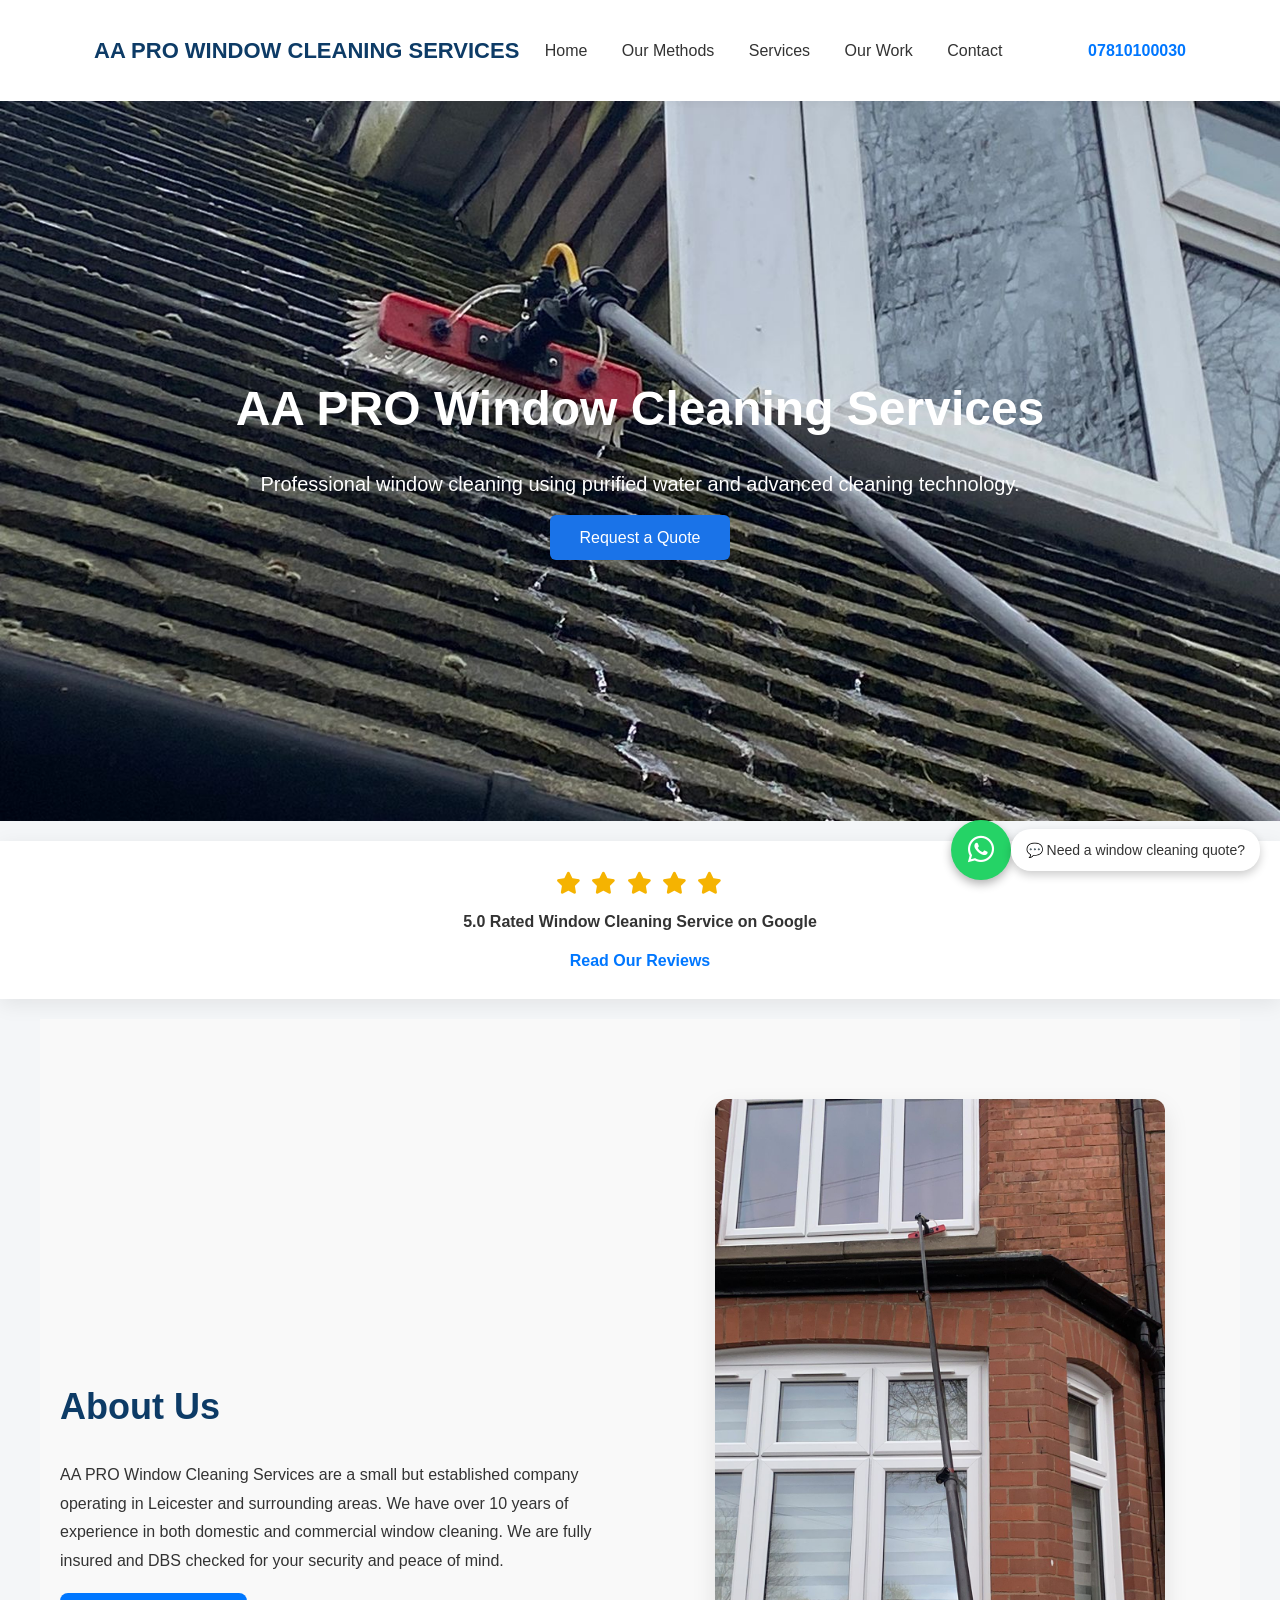
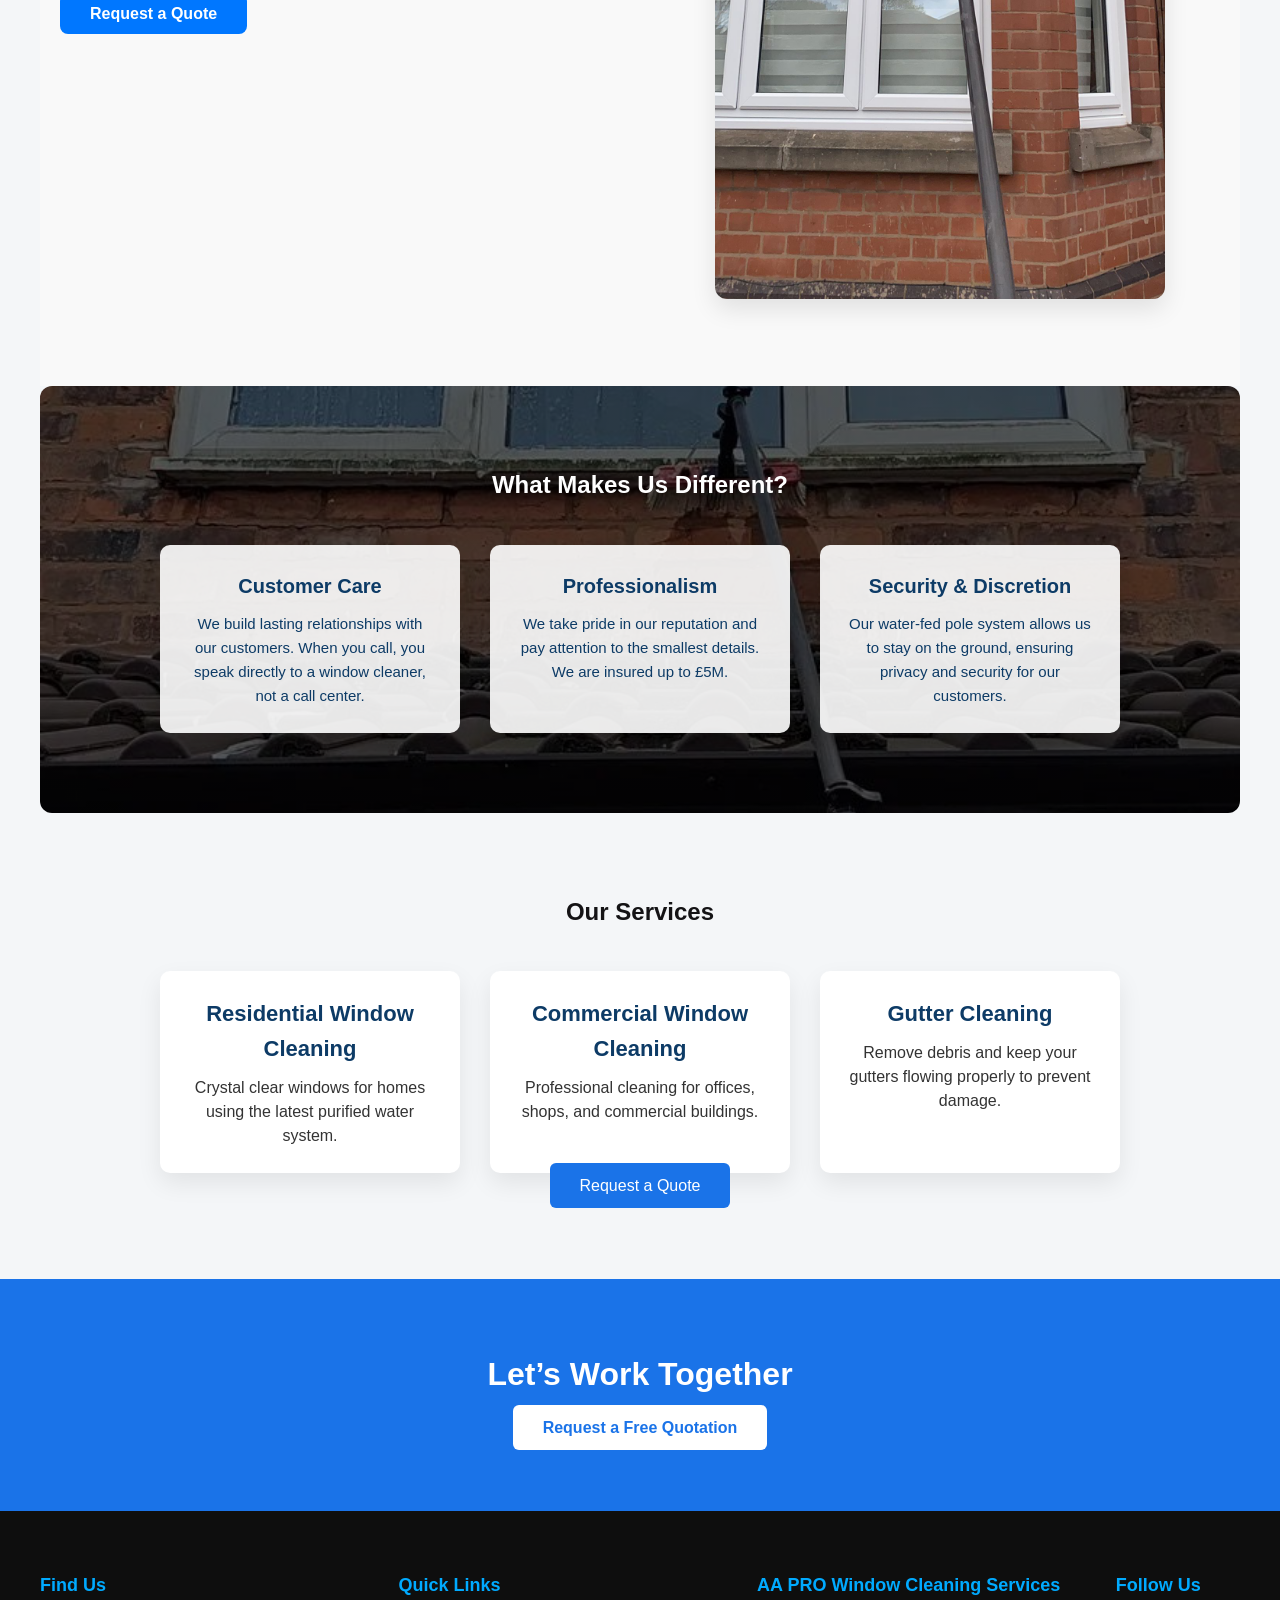
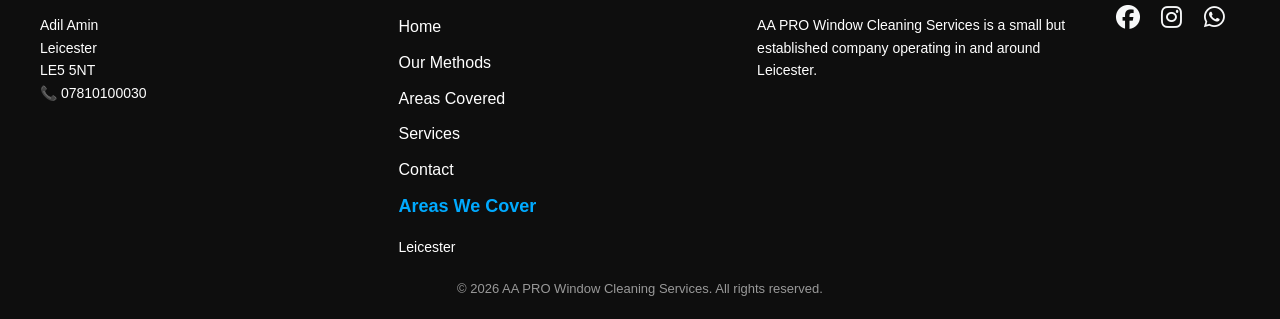
==== commit a9eedcd1: "yes" ====
--- a/index.html
+++ b/index.html
@@ -5,15 +5,22 @@
 <meta charset="UTF-8">
 <meta name="viewport" content="width=device-width, initial-scale=1.0">
 <link rel="stylesheet" href="https://cdnjs.cloudflare.com/ajax/libs/font-awesome/6.5.0/css/all.min.css">
-
+<link rel="manifest" href="manifest.json">
 <title>AA PRO Window Cleaning Services</title>
 <link rel="stylesheet" href="style.css">
 </head>
 
 <body>
+  
+<script>
+if ("serviceWorker" in navigator) {
+  navigator.serviceWorker.register("service-worker.js")
+    .then(() => console.log("Service Worker Registered"));
+}
+</script>
+
 
 <div class="whatsapp-container">
-
 <a href="https://wa.me/447761815029?text=Hello%20I%20would%20like%20a%20window%20cleaning%20quote" 
 class="whatsapp-float" target="_blank">
 <i class="fa-brands fa-whatsapp"></i>
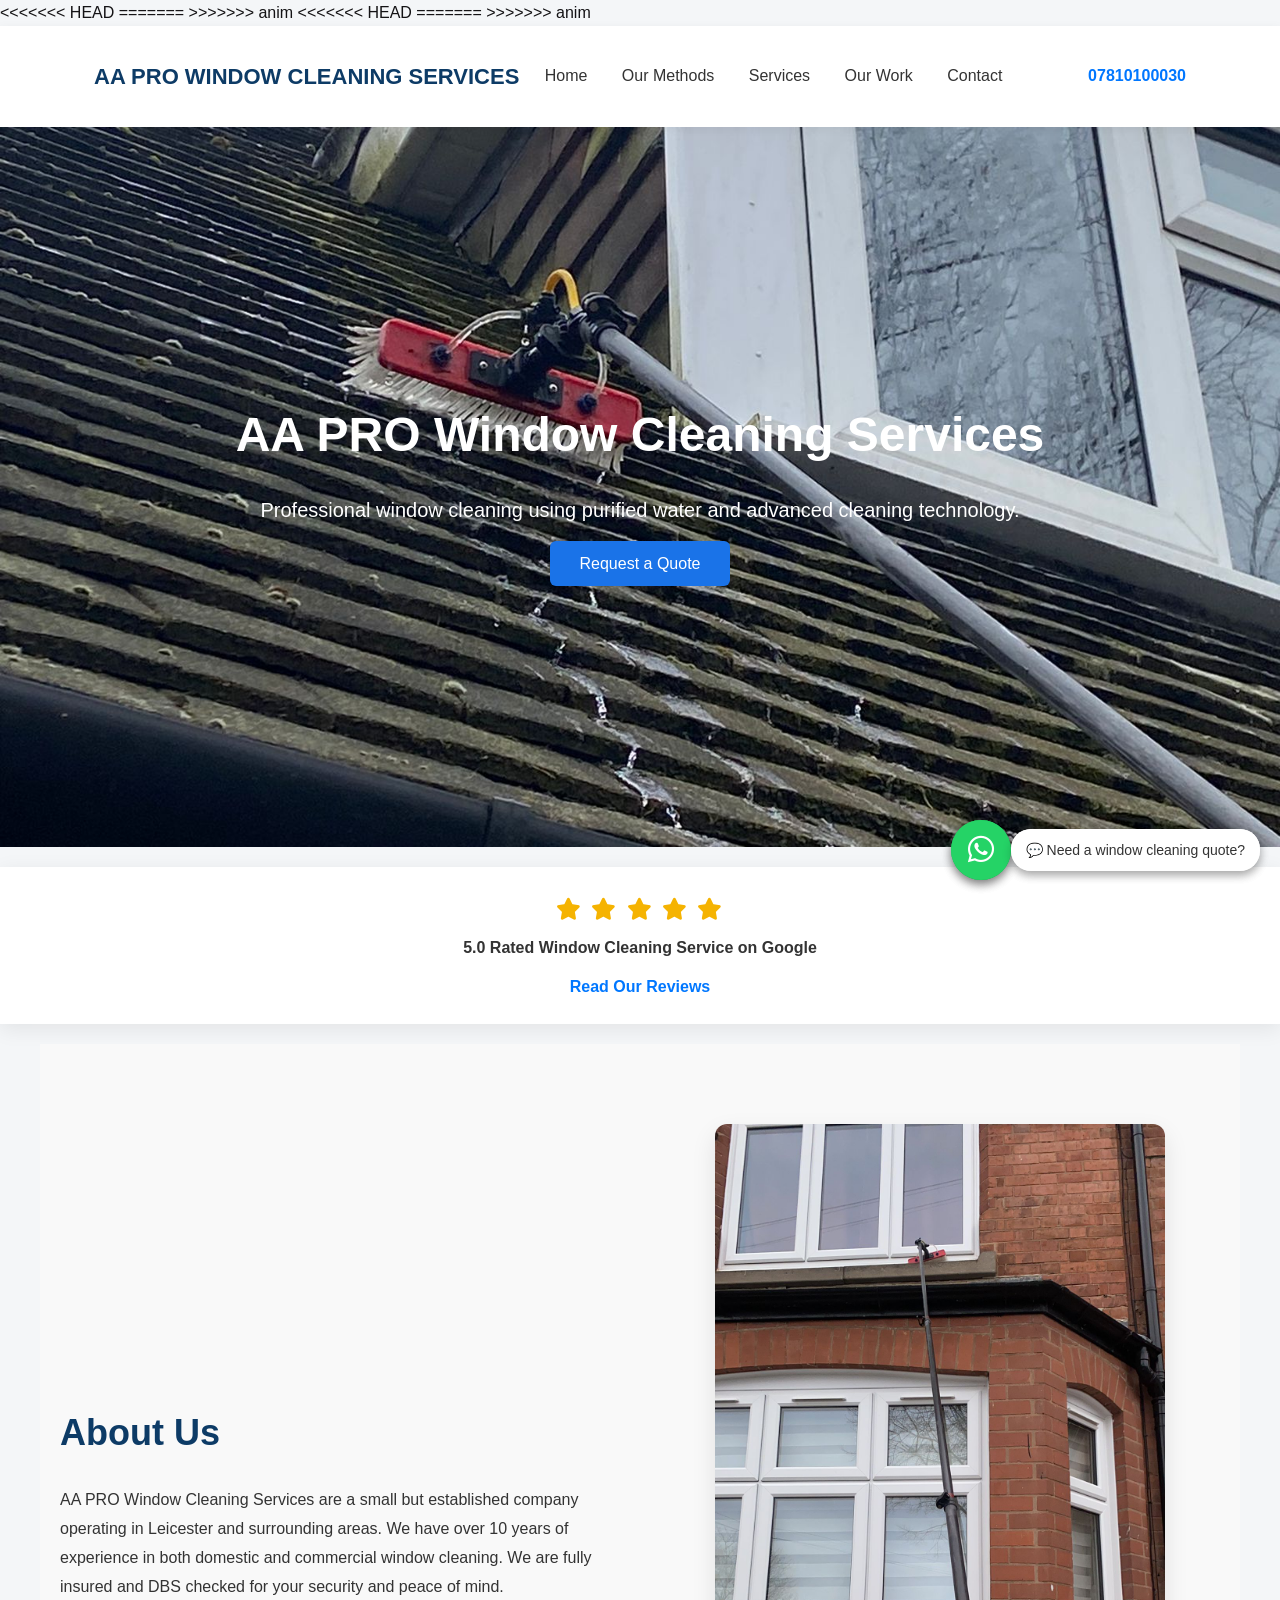
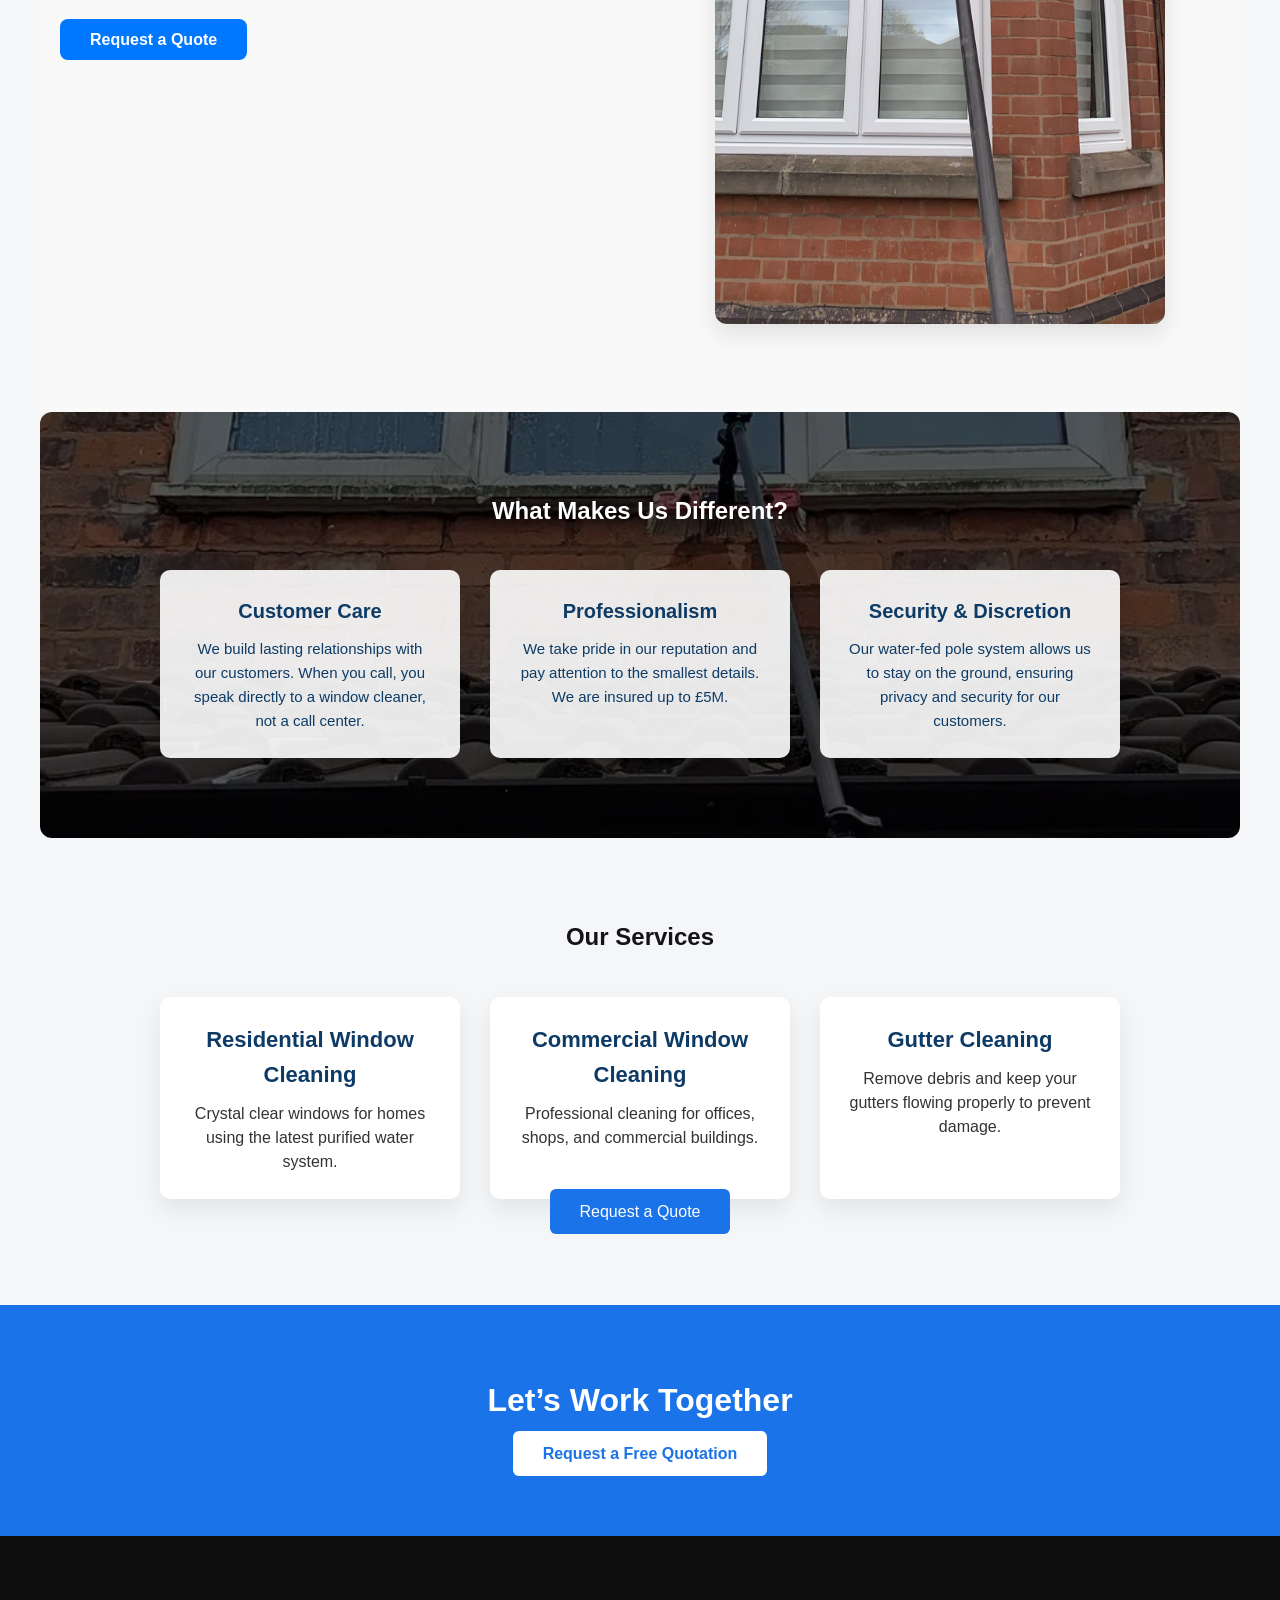
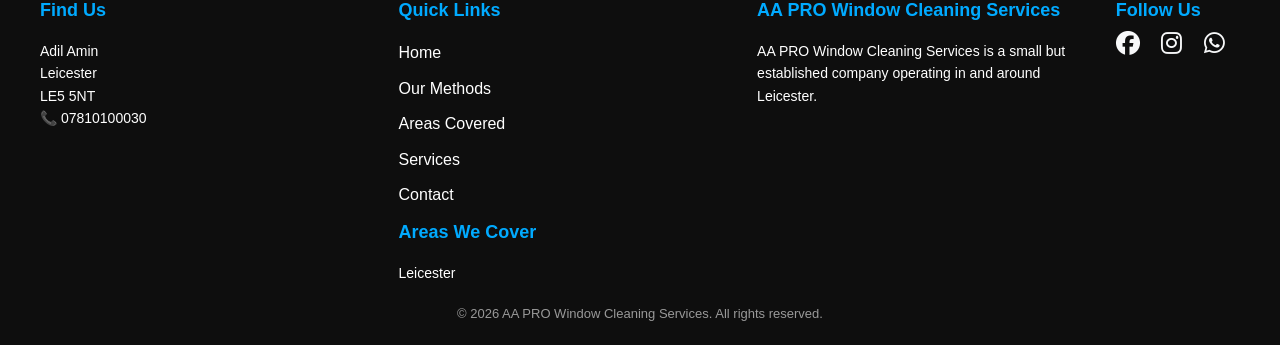
==== commit e4f93665: "Merge branch 'anim'" ====
--- a/index.html
+++ b/index.html
@@ -5,7 +5,11 @@
 <meta charset="UTF-8">
 <meta name="viewport" content="width=device-width, initial-scale=1.0">
 <link rel="stylesheet" href="https://cdnjs.cloudflare.com/ajax/libs/font-awesome/6.5.0/css/all.min.css">
+<<<<<<< HEAD
+
+=======
 <link rel="manifest" href="manifest.json">
+>>>>>>> anim
 <title>AA PRO Window Cleaning Services</title>
 <link rel="stylesheet" href="style.css">
 </head>
@@ -33,6 +37,23 @@
 </div>
 
 
+<<<<<<< HEAD
+<div class="whatsapp-container">
+
+<a href="https://wa.me/447761815029?text=Hello%20I%20would%20like%20a%20window%20cleaning%20quote" 
+class="whatsapp-float" target="_blank">
+<i class="fa-brands fa-whatsapp"></i>
+</a>
+
+<div class="whatsapp-notification">
+💬 Need a window cleaning quote?
+</div>
+
+</div>
+
+
+=======
+>>>>>>> anim
 <header>
 <div class="nav">
 
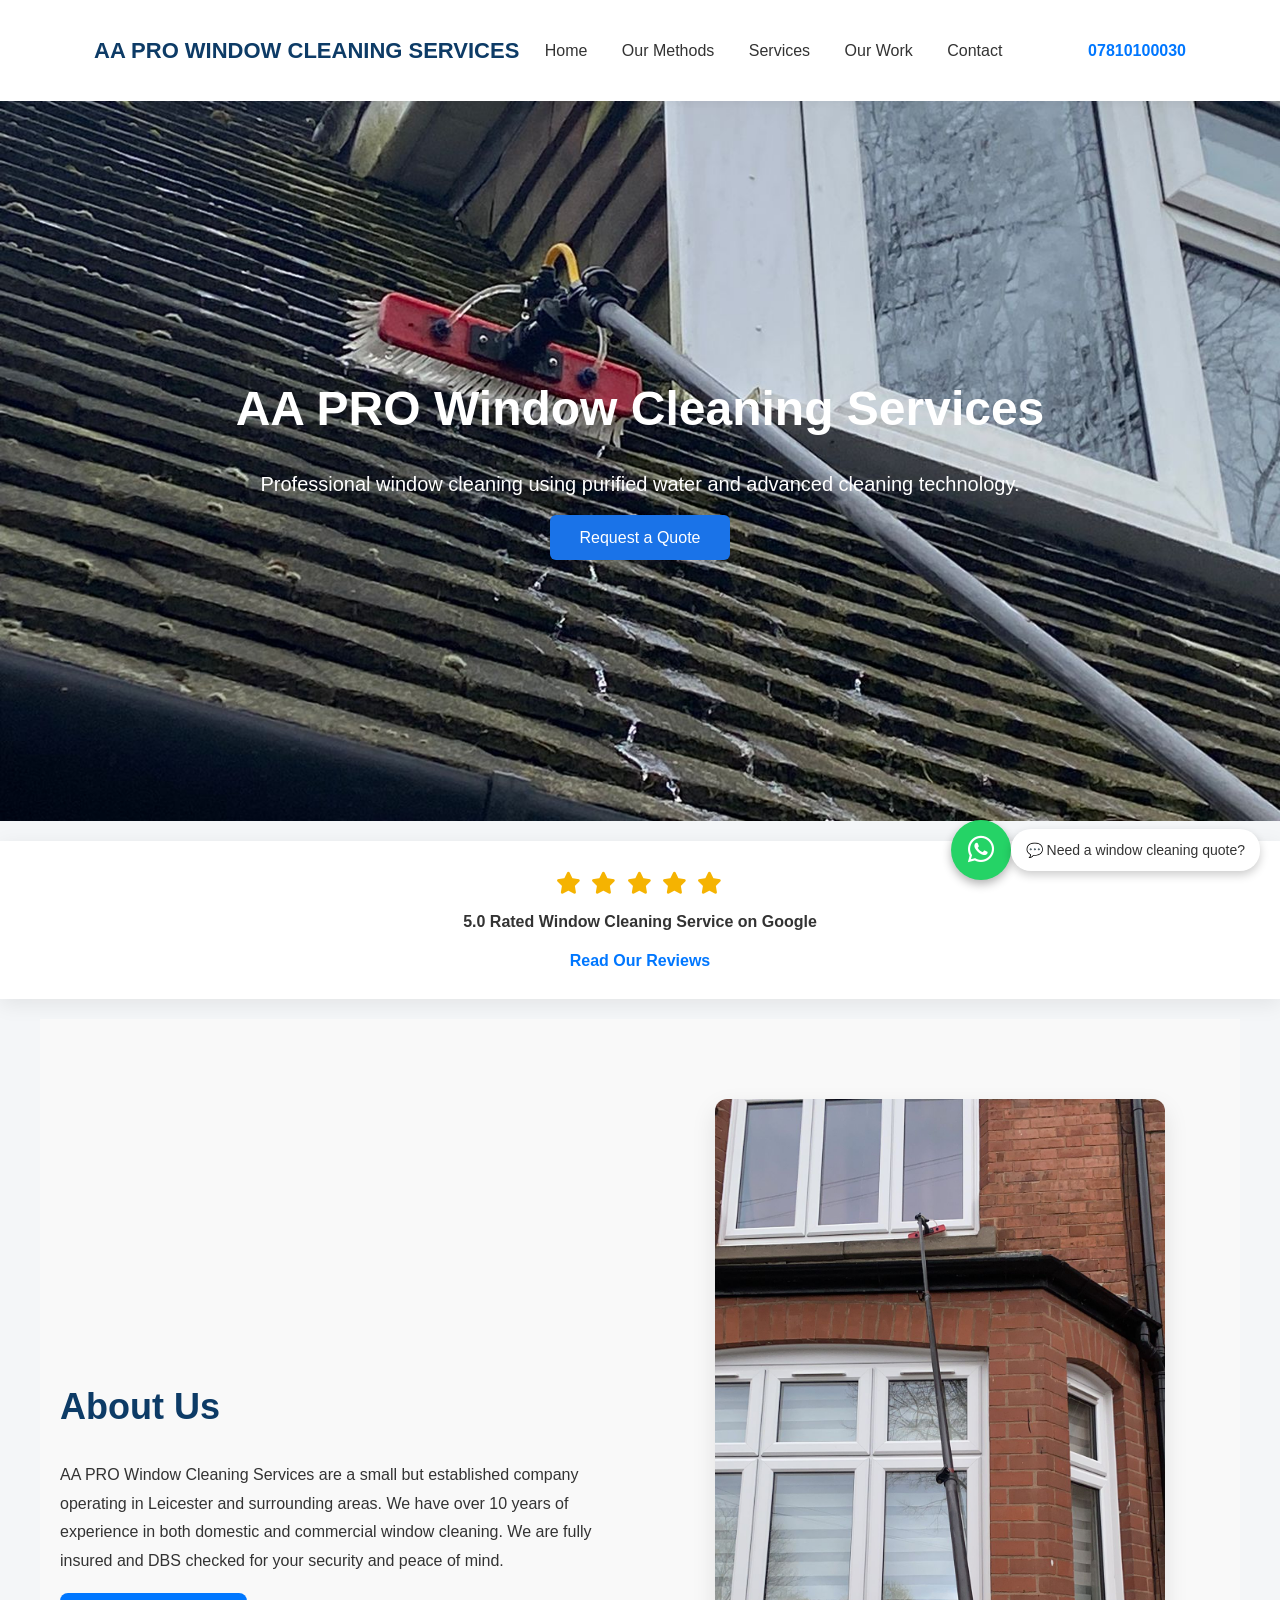
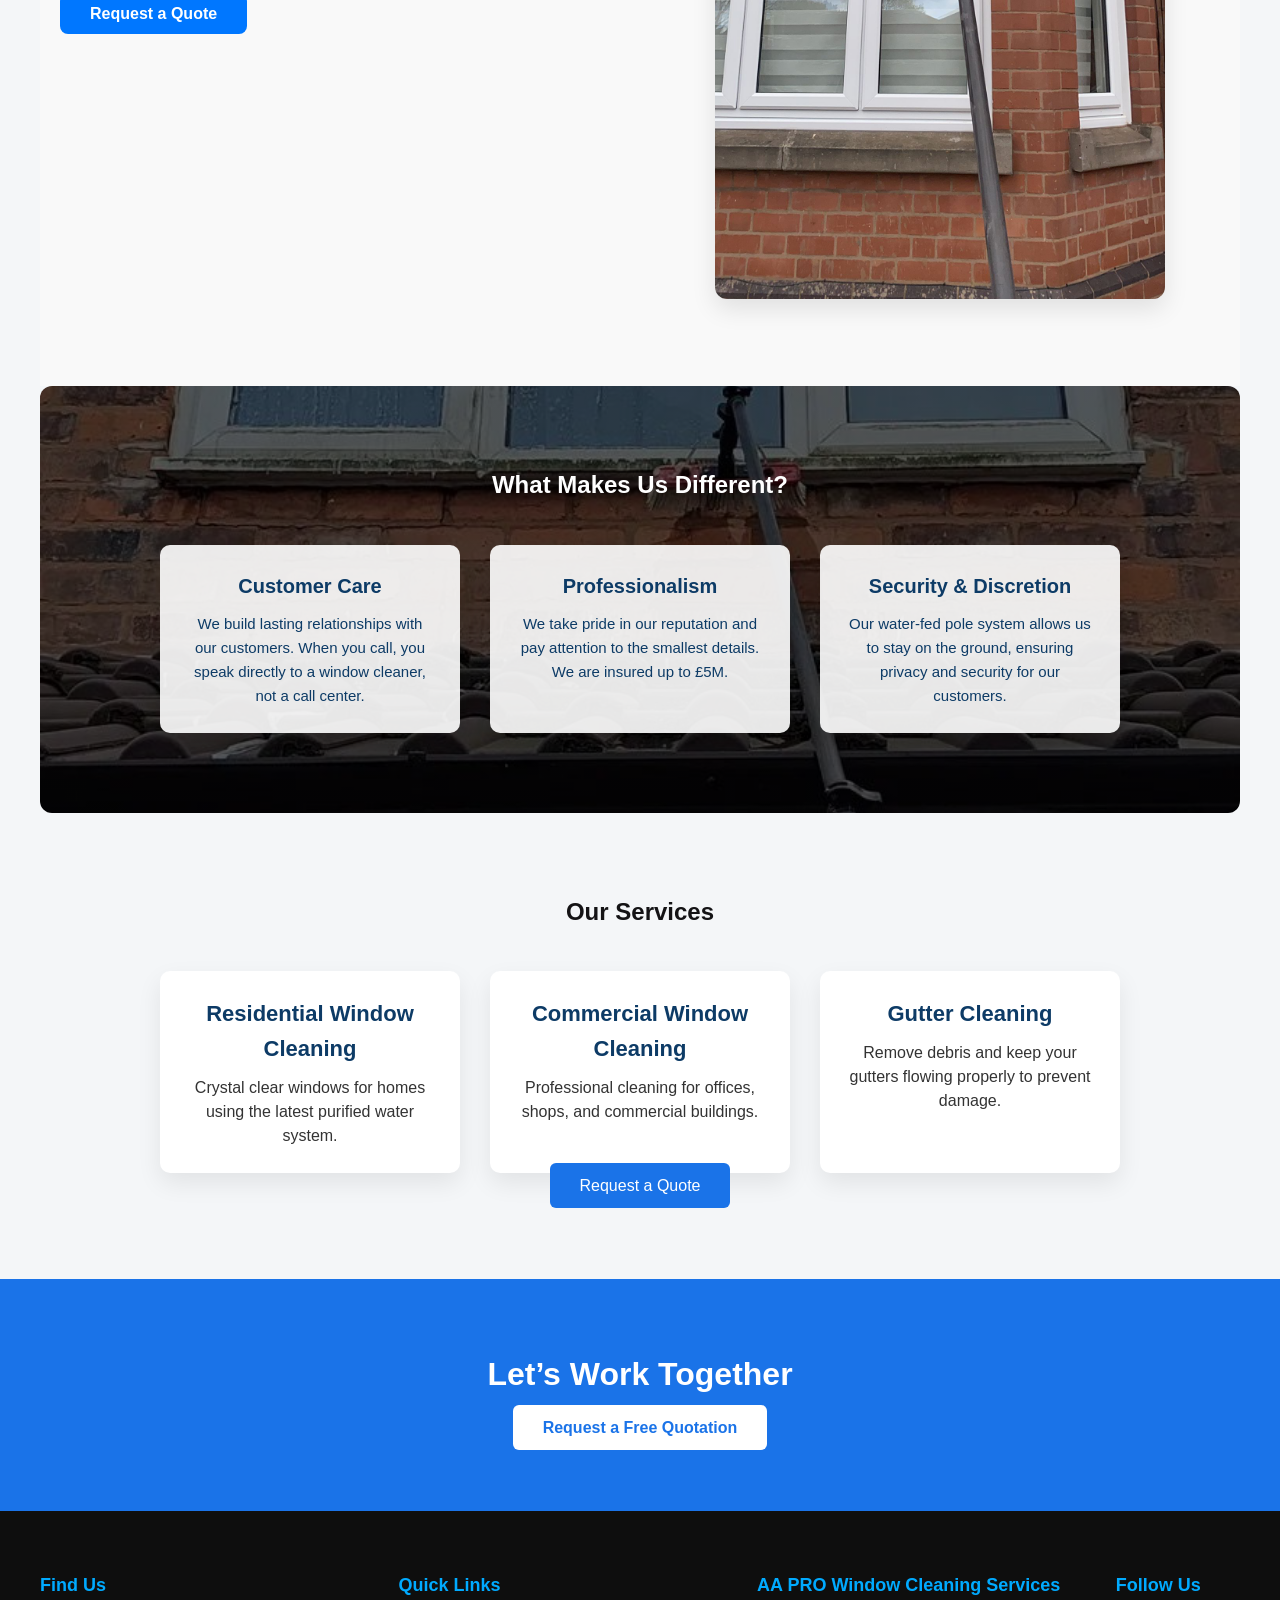
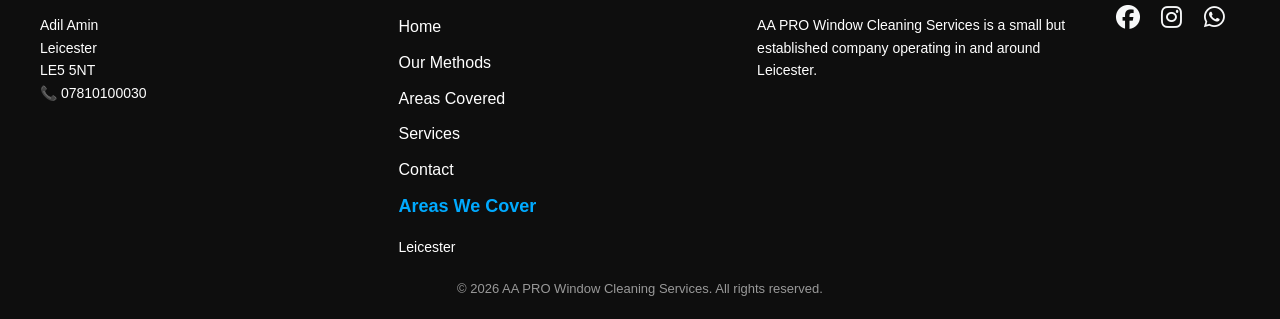
==== commit 0cc43cc2: "hi" ====
--- a/index.html
+++ b/index.html
@@ -5,26 +5,15 @@
 <meta charset="UTF-8">
 <meta name="viewport" content="width=device-width, initial-scale=1.0">
 <link rel="stylesheet" href="https://cdnjs.cloudflare.com/ajax/libs/font-awesome/6.5.0/css/all.min.css">
-<<<<<<< HEAD
-
-=======
-<link rel="manifest" href="manifest.json">
->>>>>>> anim
+
 <title>AA PRO Window Cleaning Services</title>
 <link rel="stylesheet" href="style.css">
 </head>
 
 <body>
-  
-<script>
-if ("serviceWorker" in navigator) {
-  navigator.serviceWorker.register("service-worker.js")
-    .then(() => console.log("Service Worker Registered"));
-}
-</script>
-
 
 <div class="whatsapp-container">
+
 <a href="https://wa.me/447761815029?text=Hello%20I%20would%20like%20a%20window%20cleaning%20quote" 
 class="whatsapp-float" target="_blank">
 <i class="fa-brands fa-whatsapp"></i>
@@ -37,23 +26,6 @@
 </div>
 
 
-<<<<<<< HEAD
-<div class="whatsapp-container">
-
-<a href="https://wa.me/447761815029?text=Hello%20I%20would%20like%20a%20window%20cleaning%20quote" 
-class="whatsapp-float" target="_blank">
-<i class="fa-brands fa-whatsapp"></i>
-</a>
-
-<div class="whatsapp-notification">
-💬 Need a window cleaning quote?
-</div>
-
-</div>
-
-
-=======
->>>>>>> anim
 <header>
 <div class="nav">
 
